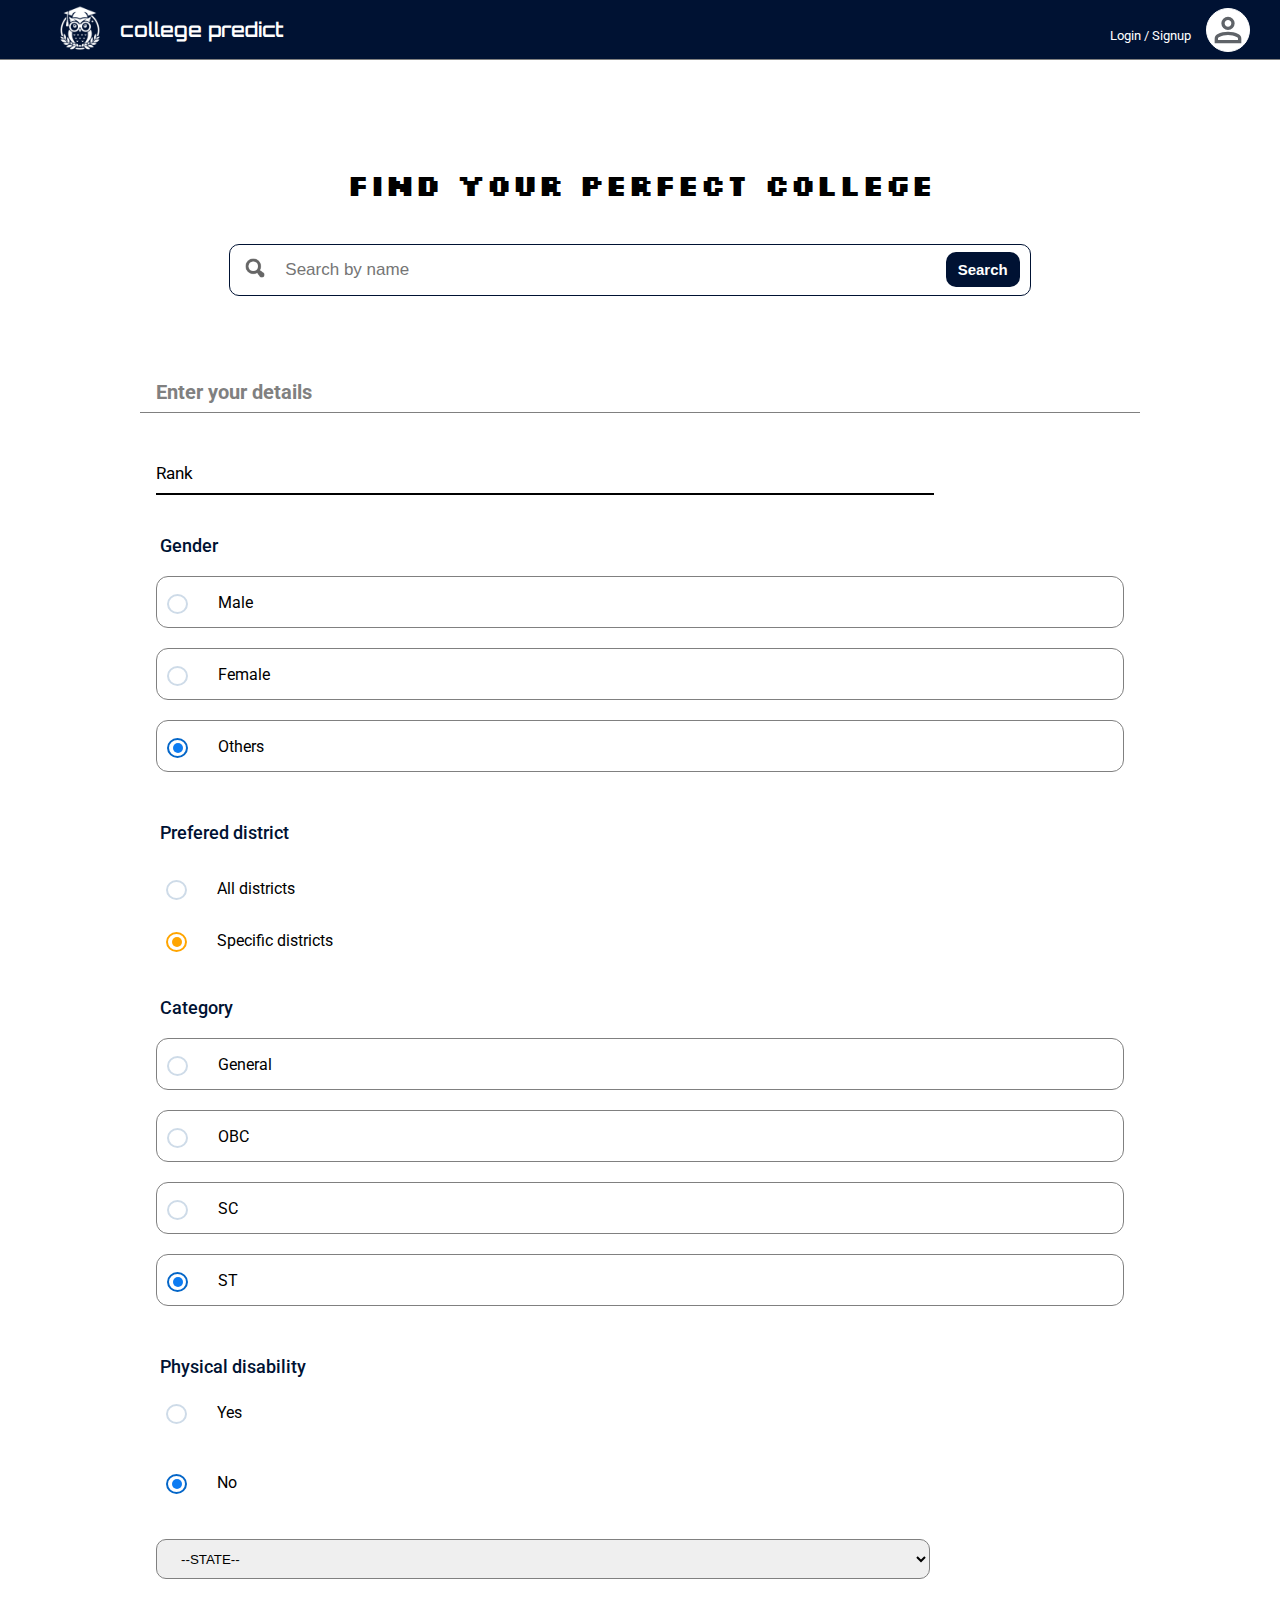
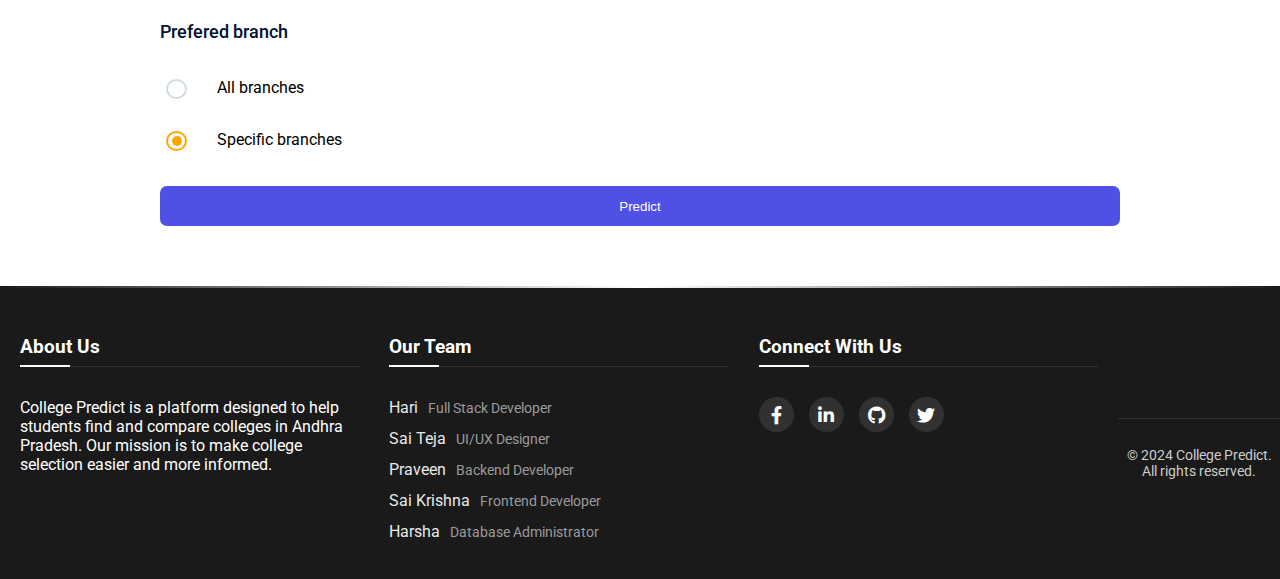
==== index.html @ ea9ded73 "Add files via upload" ====
<!DOCTYPE html>
<html>
  <head>
    <title>Dost</title>

    <link rel="stylesheet" href="styles/general.css">
    <link rel="stylesheet" href="styles/header.css">
    <link rel="stylesheet" href="styles/options.css">
    <link rel="stylesheet" href="styles/responsiveness.css">
    <link rel="stylesheet" href="styles/top.css">

    <link rel="preconnect" href="https://fonts.googleapis.com">
    <link rel="preconnect" href="https://fonts.gstatic.com" crossorigin>
    <link href="https://fonts.googleapis.com/css2?family=Roboto:ital,wght@0,100..900;1,100..900&display=swap" rel="stylesheet">

    <link rel="preconnect" href="https://fonts.googleapis.com">
    <link rel="preconnect" href="https://fonts.gstatic.com" crossorigin>
    <link href="https://fonts.googleapis.com/css2?family=Bangers&display=swap" rel="stylesheet">

    <link rel="preconnect" href="https://fonts.googleapis.com">
    <link rel="preconnect" href="https://fonts.gstatic.com" crossorigin>
    <link href="https://fonts.googleapis.com/css2?family=Orbitron:wght@400..900&display=swap" rel="stylesheet">

    <link rel="preconnect" href="https://fonts.googleapis.com">
    <link rel="preconnect" href="https://fonts.gstatic.com" crossorigin>
    <link href="https://fonts.googleapis.com/css2?family=Silkscreen:wght@400;700&display=swap" rel="stylesheet">

    <link rel="stylesheet" href="https://cdnjs.cloudflare.com/ajax/libs/font-awesome/6.0.0/css/all.min.css">
    <style>
        body {
            margin: 0;
            padding: 0;
            min-height: 100vh;
            overflow-x: hidden;
            width: 100%;
        }

        .body1 {
            width: 100%;
            box-sizing: border-box;
        }

        .info {
            width: 100%;
            max-width: 1200px;
            margin: 0 auto;
        }

        /* Footer Styles */
        .footer {
            background: #1a1a1a;
            color: white;
            padding: 30px 0 10px;
            margin-top: 30px;
            width: 100%;
            position: relative;
            overflow: hidden;
            min-height: fit-content;
            height: auto;
        }

        .footer::before {
            content: '';
            position: absolute;
            top: 0;
            left: 0;
            width: 100%;
            height: 2px;
            background: linear-gradient(to right, transparent, #ffffff, transparent);
        }

        .footer-content {
            max-width: 1400px;
            margin: 0 auto;
            padding: 0 20px;
            display: flex;
            flex-wrap: wrap;
            justify-content: space-between;
            gap: 30px;
            height: auto;
        }

        .footer-section {
            flex: 1;
            min-width: 250px;
            transform: translateY(0);
            transition: transform 0.3s ease;
            height: auto;
            display: flex;
            flex-direction: column;
        }

        .footer-section:hover {
            transform: translateY(-5px);
        }

        .footer-title {
            font-size: 1.2em;
            margin-bottom: 15px;
            color: #ffffff;
            border-bottom: 1px solid rgba(255, 255, 255, 0.1);
            padding-bottom: 8px;
            position: relative;
        }

        .footer-title::after {
            content: '';
            position: absolute;
            bottom: -1px;
            left: 0;
            width: 50px;
            height: 2px;
            background: #ffffff;
            transition: width 0.3s ease;
        }

        .footer-section:hover .footer-title::after {
            width: 100%;
        }

        .team-members {
            list-style: none;
            padding: 0;
        }

        .team-member {
            margin-bottom: 12px;
            display: flex;
            align-items: center;
            gap: 10px;
            opacity: 0.9;
            transition: opacity 0.3s ease;
        }

        .team-member:hover {
            opacity: 1;
        }

        .member-role {
            font-size: 0.85em;
            color: #cccccc;
            opacity: 0.8;
            transition: opacity 0.3s ease;
        }

        .social-icons {
            display: flex;
            gap: 15px;
            margin-top: 15px;
        }

        .social-icon {
            color: white;
            font-size: 18px;
            transition: all 0.3s ease;
            width: 35px;
            height: 35px;
            background: rgba(255, 255, 255, 0.1);
            border-radius: 50%;
            display: flex;
            align-items: center;
            justify-content: center;
            text-decoration: none;
            position: relative;
            overflow: hidden;
        }

        .social-icon::before {
            content: '';
            position: absolute;
            top: 100%;
            left: 0;
            width: 100%;
            height: 100%;
            background: #ffffff;
            transition: transform 0.3s ease;
        }

        .social-icon:hover {
            transform: translateY(-3px);
            color: #1a1a1a;
        }

        .social-icon:hover::before {
            transform: translateY(-100%);
        }

        .social-icon i {
            position: relative;
            z-index: 1;
        }

        .footer-bottom {
            text-align: center;
            margin-top: 25px;
            padding-top: 15px;
            border-top: 1px solid rgba(255, 255, 255, 0.1);
            font-size: 0.85em;
            color: #cccccc;
        }

        @media (max-width: 768px) {
            .footer {
                padding: 25px 0 20px;
                margin-top: 20px;
                height: auto;
                min-height: fit-content;
            }

            .footer-content {
                flex-direction: column;
                gap: 25px;
                padding: 0 20px;
                height: auto;
            }

            .footer-section {
                min-width: 100%;
                margin-bottom: 20px;
                padding: 0;
                height: auto;
            }

            .footer-title {
                font-size: 1.1em;
                margin-bottom: 15px;
                padding-bottom: 8px;
            }

            .footer-section p {
                font-size: 0.9em;
                line-height: 1.5;
                margin-bottom: 12px;
                max-width: 100%;
            }

            .team-members {
                margin-top: 10px;
                display: flex;
                flex-direction: column;
                gap: 15px;
            }

            .team-member {
                margin-bottom: 0;
                padding: 5px 0;
            }

            .member-role {
                font-size: 0.85em;
            }

            .social-icons {
                flex-wrap: wrap;
                gap: 15px;
                margin-top: 15px;
                justify-content: flex-start;
                padding: 5px 0;
            }

            .social-icon {
                width: 35px;
                height: 35px;
                font-size: 16px;
            }

            .footer-bottom {
                margin-top: 25px;
                padding-top: 15px;
                font-size: 0.85em;
            }
        }

        /* Tablet View Specific Styles */
        @media (min-width: 769px) and (max-width: 1024px) {
            .footer {
                padding: 30px 0 25px;
                height: auto;
                min-height: fit-content;
            }

            .footer-content {
                display: grid;
                grid-template-columns: repeat(2, 1fr);
                gap: 30px;
                padding: 0 25px;
                height: auto;
            }

            .footer-section {
                min-width: 0;
                margin-bottom: 20px;
                height: auto;
            }

            .footer-section:last-child {
                grid-column: 1 / -1;
                text-align: center;
                margin-bottom: 0;
            }

            .team-members {
                display: flex;
                flex-direction: column;
                gap: 5px;
            }

            .social-icons {
                justify-content: center;
                flex-wrap: wrap;
                gap: 20px;
            }

            .footer-bottom {
                margin-top: 30px;
            }
        }
    </style>

  </head>
  <body>

    <div class="header">
      <div class="left">
        <div class="logo-div">
          <img class="logo" src="logos/owl-logo.png">
        </div>
        <div class="title">college predict</div>
      </div>

      <div class="right">
        <a href="start-login.html" class="login-link">Login / Signup</a>
        <img id="profile-img" src="logos/person_24dp_5F6368_FILL0_wght400_GRAD0_opsz24.svg">
      </div>
    </div>

    
    
    <div class="body1">
      
      <div class="info">
        
        <div class="top-container">
          <h1>Find your perfect college</h1>
          <div class="search-block">
            <div class="search-block-img">
              <img src="logos/magnifying-glass.png">
            </div>
            <input class="search-input" id="college-search" placeholder="Search by name">
            <div class="search-button">
              <button id="search-btn">Search</button>
            </div>
          </div>
        </div>

        <!--
        <div class="rank-block">
          <input placeholder="Rank" class="rank" > this is original
        </div>
        -->
        <form id="collegepredictorform">
          
          <p class="form">Enter your details</p>

          <div class="form__group field">
            <input type="number" name="rank"  class="form__field" placeholder="Rank" required="">
            <label for="Rank" class="form__label">Rank</label>
          </div>

          <p class="options-info">Gender</p>

          <div class="gender">
            <label class="gender-block">
              <input
                type="radio"
                class="radio-input"
                name="gender"
                value="male"
                checked
              />
              <p class="gender-text">Male</p>
            </label>

            <label class="gender-block">
              <input
                type="radio"
                class="radio-input"
                name="gender"
                value="female"
                checked
              />
              <p class="gender-text">Female</p>
            </label>

            <label class="gender-block">
              <input
                type="radio"
                class="radio-input"
                name="gender"
                value="others"
                checked
              />
              <p class="gender-text">Others</p>
            </label>
          </div>

          <p class="options-info">Prefered district</p>
          <div class="district-category">
            <label class="other-block">
              <input
                type="radio"
                class="radio-input"
                name="district"
                value="all"
                checked
                onclick="displayhtml();"
              />
              <p class="gender-text">All districts</p>
            </label>
            <label class="other-block">
              <input
                type="radio"
                class="radio-input"
                name="district"
                value="specific"
                checked
                onclick = "displayhtml();"
              />
              <p class="gender-text">Specific districts</p>
            </label>
            <div class="displayed-district"></div>
            
          </div>

          <p class="options-info">Category</p>

          <div class="category">
            <label class="gender-block">
              <input
                type="radio"
                class="radio-input"
                name="category"
                value="general"
                checked
              />
              <p class="gender-text">General</p>
            </label>

            <label class="gender-block">
              <input
                type="radio"
                class="radio-input"
                name="category"
                value="obc"
                checked
              />
              <p class="gender-text">OBC</p>
            </label>

            <label class="gender-block">
              <input
                type="radio"
                class="radio-input"
                name="category"
                value="sc"
                checked
              />
              <p class="gender-text">SC</p>
            </label>
            <label class="gender-block">
              <input
                type="radio"
                class="radio-input"
                name="category"
                value="st"
                checked
              />
              <p class="gender-text">ST</p>
            </label>
          </div>

          <p class="options-info">Physical disability</p>
          <div class="other-category">
            <label class="other-block">
              <input
                type="radio"
                class="radio-input"
                name="other-category"
                value="yes"
                checked
              />
              <p class="gender-text">Yes</p>
            </label>
            <label class="other-block">
              <input
                type="radio"
                class="radio-input"
                name="other-category"
                value="no"
                checked
              />
              <p class="gender-text">No</p>
            </label>
            
          </div>

          <div class="select-state">
            <select name="state" required>
              <option value="" disabled selected>--STATE--</option>
              <option value="andhra">Andhra pradesh</option>
              <option value="telengana">Telengana</option>
              <option value="kerala">Kerala</option>
              <option value="tamil">Tamil Nadu</option>
              <option value="karnataka">Karnataka</option>
            </select>
          </div>
          <!--
          <div class="select-college">
            <select name="college" required>
              <option value="" disabled selected>--PRFERED COLLEGE--</option>
              <option value="viit">VIIT</option>
              <option value="anits">ANITS</option>
              <option vlaue="raghu">RAGHU</option>
              <option value="mvgr">MVGR</option>
              <option value="jntu">JNTU</option>
            </select>
          </div>
          -->

          <p class="options-info">Prefered branch</p>
          <div class="branch-category">
            <label class="other-block">
              <input
                type="radio"
                class="radio-input"
                name="branch"
                value="all"
                checked
                onclick="displayhtml();"
              />
              <p class="gender-text gender-text-js">All branches</p>
            </label>
            <label class="other-block">
              <input
                type="radio"
                class="radio-input"
                name="branch"
                value="specific"
                checked
                onclick="displayhtml();"
              />
              <p class="gender-text gender-text-js">Specific branches</p>
            </label>
            <div class="select-prefered-branch"></div>
            
          </div>

          <div class="predict-button">
            <button type="submit">Predict</button>
          </div>

        </form>
        
        <div id="result"></div>

      </div>
    </div>

    <footer class="footer">
        <div class="footer-content">
            <div class="footer-section">
                <h3 class="footer-title">About Us</h3>
                <p>College Predict is a platform designed to help students find and compare colleges in Andhra Pradesh. Our mission is to make college selection easier and more informed.</p>
            </div>
            
            <div class="footer-section">
                <h3 class="footer-title">Our Team</h3>
                <ul class="team-members">
                    <li class="team-member">
                        <span>Hari</span>
                        <span class="member-role">Full Stack Developer</span>
                    </li>
                    <li class="team-member">
                        <span>Sai Teja</span>
                        <span class="member-role">UI/UX Designer</span>
                    </li>
                    <li class="team-member">
                        <span>Praveen</span>
                        <span class="member-role">Backend Developer</span>
                    </li>
                    <li class="team-member">
                      <span>Sai Krishna</span>
                      <span class="member-role">Frontend Developer</span>
                  </li>
                  <li class="team-member">
                      <span>Harsha</span>
                      <span class="member-role">Database Administrator</span>
                  </li>
                </ul>
            </div>

            <div class="footer-section">
                <h3 class="footer-title">Connect With Us</h3>
                <div class="social-icons">
                    <a href="#" class="social-icon" title="Facebook">
                        <i class="fab fa-facebook-f"></i>
                    </a>
                    <a href="#" class="social-icon" title="LinkedIn">
                        <i class="fab fa-linkedin-in"></i>
                    </a>
                    <a href="#" class="social-icon" title="GitHub">
                        <i class="fab fa-github"></i>
                    </a>
                    <a href="#" class="social-icon" title="Twitter">
                        <i class="fab fa-twitter"></i>
                    </a>
                </div>
            </div>
        </div>

        <div class="footer-bottom">
            <p>&copy; 2024 College Predict. All rights reserved.</p>
        </div>
    </footer>

    <script>

      /* for login/signup profile img */


      document.addEventListener("DOMContentLoaded", function () {
        const savedImage = localStorage.getItem("profileImage");
        const profileImg = document.getElementById("profile-img");

        if (savedImage) {
          profileImg.src = savedImage;
        } else {
          profileImg.src = "logos/person_24dp_5F6368_FILL0_wght400_GRAD0_opsz24.svg"; // Default SVG
        }
      });

      /* adding new html if cilicked specific districts or branches */

      function displayhtml() {
        // For District selection
        const districtContainer = document.querySelector(".displayed-district");
        const specificDistrict = document.querySelector('input[name="district"][value="specific"]').checked;

        if (specificDistrict) {
            districtContainer.innerHTML = `
                <div class="select-district">
                    <select name="district-select" required>
                        <option value="" disabled selected>--PREFERRED DISTRICT--</option>
                        <option value="vizag">Vizag</option>
                        <option value="guntur">Guntur</option>
                        <option value="amaravathi">Amaravathi</option>
                        <option value="srikakulam">Srikakulam</option>
                        <option value="tirupathi">Tirupathi</option>
                    </select>
                </div>`;
        } else {
            districtContainer.innerHTML = ""; // Clear dropdown if "All Districts" is selected
        }

        // For Branch selection
        const branchContainer = document.querySelector(".select-prefered-branch");
        const specificBranch = document.querySelector('input[name="branch"][value="specific"]').checked;

        if (specificBranch) {
            branchContainer.innerHTML = `
                <div class="select-branch">
                    <select name="branch" required>
                        <option value="" disabled selected>--PREFERRED BRANCH--</option>
                        <option value="cse">CSE</option>
                        <option value="csd">CSD</option>
                        <option value="cai">CAI</option>
                        <option value="mec">MEC</option>
                        <option value="civil">CIVIL</option>
                    </select>
                </div>`;
        } else {
            branchContainer.innerHTML = ""; // Clear dropdown if "All Branches" is selected
        }
      };




      /* for input */

      document.querySelectorAll('.radio-input').forEach(input => {
        input.addEventListener('change', (event) => {
          console.log(`Selected gender: ${event.target.value}`);
        });
      });

      function addhtml(){
        const value=document.querySelector('.gender-text-js');
        const innervalue=value.value;
        if (innervalue === "Specific branches"){
          console.log('found');
        }
      }


      /* form details */

      document.getElementById("collegepredictorform").addEventListener("submit", function (event) {
          event.preventDefault(); // Prevent page reload

          // Collect form data
          const formData = new FormData(event.target);
          const rank = formData.get("rank");
          const gender = formData.get("gender");
          const category = formData.get("category");
          const disability = formData.get("other-category");
          const state = formData.get("state");
          const college = formData.get("college");

          // Get selected district (handles dynamically generated select)
          let district = document.querySelector('input[name="district"]:checked').value;
          let districtSelect = document.querySelector('select[name="district-select"]');
          if (districtSelect) {
              district = districtSelect.value; // Update if specific district selected
          }

          // Get selected branch (handles dynamically generated select)
          let branch = document.querySelector('input[name="branch"]:checked').value;
          let branchSelect = document.querySelector('select[name="branch"]');
          if (branchSelect) {
              branch = branchSelect.value; // Update if specific branch selected
          }

          // Generate result table
          const tableHTML = `
              <table border="1" cellspacing="0" cellpadding="5">
                  <tr><th>Field</th><th>Value</th></tr>
                  <tr><td>Rank</td><td>${rank}</td></tr>
                  <tr><td>Gender</td><td>${gender}</td></tr>
                  <tr><td>District Preference</td><td>${district}</td></tr>
                  <tr><td>Category</td><td>${category}</td></tr>
                  <tr><td>Physical Disability</td><td>${disability}</td></tr>
                  <tr><td>State</td><td>${state}</td></tr>
                  <tr><td>Preferred College</td><td>${college}</td></tr>
                  <tr><td>Branch Preference</td><td>${branch}</td></tr>
              </table>
          `;

          document.getElementById("result").innerHTML = tableHTML;
        });




      /* search college*/
      document.getElementById('search-btn').addEventListener('click', function() {
        const searchTerm = document.getElementById('college-search').value.trim().toLowerCase();
        
        // Define available colleges with their variations
        const availableColleges = {
          'vignan': ['vignan', 'viit', 'vignan institute', 'vignan institute of information technology'],
          'anits': ['anits', 'anil neerukonda', 'anil neerukonda institute', 'anil neerukonda institute of technology and sciences'],
          'gvp': ['gvp', 'gayatri', 'gayatri vidya parishad', 'gvp college of engineering'],
          'raghu': ['raghu', 'rec', 'raghu engineering', 'raghu engineering college'],
          'mvgr': ['mvgr', 'mvgr college', 'mvgr engineering', 'mvgr college of engineering'],
          'gitam': ['gitam', 'gitam university', 'gandhi institute of technology']
        };

        if (!searchTerm) {
          alert("Please enter a college name.");
          return;
        }

        // Find matching college
        let matchedCollege = null;
        for (const [key, variations] of Object.entries(availableColleges)) {
          if (variations.some(v => searchTerm.includes(v))) {
            matchedCollege = key;
            break;
          }
        }

        if (matchedCollege) {
          window.location.href = `college-details.html?college=${encodeURIComponent(matchedCollege)}`;
        } else {
          alert("College not found in our database. Please try another college name.");
        }
      });


    </script>

  </body>
</html>
---- styles/general.css ----
body{
  margin: 0;
  height: 0;
  font-family: 'Roboto',arial;
  background-image: url('logos/logo_light.png') ;
}

p{
  font-family: 'Roboto';
}

.body1{
  display: flex;
  justify-content: center;
  padding-left: 100px;
  padding-right: 100px;
  padding-top: 20px;
  transition: padding 0.35s ease-out;
  
}
.info{
  display: flex;
  flex-direction: column;
  width: 100%;
  max-width: 960px;
  /*
  background-color: rgb(151, 157, 172);
  */
  padding-left: 50px;
  padding-right: 50px;
  border-radius: 9px;
}
h2{
  text-align: center;
}
---- styles/header.css ----
.header{
  height: 60px;
  top: 0;
  left: 0;
  right: 0;
  background-color: rgb(0, 18, 51);
  border-bottom: 1px solid grey;
  display: flex;
  flex-direction: row;
  align-items: center;
  justify-content: space-between;
  padding: 10px 10px;
  z-index: 2;
  position: sticky;
  width: 100%;
  box-sizing: border-box;
}
.left{
  margin-left: 20px;
  display: flex;
  align-items: center;
}
.logo{
  height: 100px;
  filter: brightness(0) invert(1);
  padding-top: 14px;
}

.right {
  margin-right: 20px;
  display: flex;
  align-items: center;
  justify-content: center;
}

.right img {
  width: 40px; /* Ensure uniform size */
  height: 40px; /* Ensure uniform size */
  display: flex;
  align-items: center;
  justify-content: center;
  padding: 1px;
  background-color: white;
  border-radius: 50%;
  border: 1px solid white; /* 1px white border */
  object-fit: cover; /* Ensures the image fills the circle without stretching */
}
.right img:hover{
  cursor: pointer;
}

.title{
  color: white;
  font-family: 'Orbitron',arial;
  font-size: 20px;
  font-weight: 600;
  margin-left: -10px;
}

/*
.login-link {
  margin-right: 10px;
  color: white;
  text-decoration: none;
  font-size: 13px;
  cursor: pointer;
}
.login-link:hover {
  text-decoration: underline;
}
*/
.login-link {
  margin-top: 15px;
  margin-right: 15px;
  color: white;
  text-decoration: none;
  font-size: 13px;
  cursor: pointer;
  position: relative;
  padding-bottom: 3px; /* Space for underline */
}

.login-link::after {
  content: "";
  position: absolute;
  left: 0;
  bottom: 0;
  width: 100%;
  height: 2px; /* Slightly thinner underline */
  background-image: linear-gradient(to right, #ffc107, #ff9800); /* Lighter orange gradient */
  transform: scaleX(0); /* Initially hidden */
  transform-origin: left;
  transition: transform 0.15s ease-in-out; /* Faster transition */
}

.login-link:hover::after {
  transform: scaleX(1); /* Expands underline on hover */
}




.footer{
  margin-top: 50px;
  height: 200px;
  left: 0;
  right: 0;
  bottom: 0;
  background-color: rgb(38, 36, 36);
  color: white;
  display: flex;
  justify-content: center;
  align-items: center;
}

@media (max-width: 768px) {
  .header {
    padding: 10px 15px;
  }
  
  .left {
    margin-left: 0;
  }
  
  .right {
    margin-right: 0;
  }

  .title {
    font-size: 18px;
  }

  .login-link {
    margin-right: 10px;
    font-size: 12px;
  }

  .logo {
    height: 80px;
  }
}
---- styles/options.css ----
/*
.rank-block{
  padding-left: 16px;
  padding-right: 16px;
}


.rank{
  width: 90%;
  height: 40px;
  padding-left: 20px;
  border: 1px solid grey;
  border-radius: 12px;
  outline: none;
}
*/


.form{
  font-size: 20px;
  font-weight: bold;
  margin: 0;
  padding-left: 16px;
  padding-right: 16px;
  color: grey;
  padding-bottom: 8px;
  border-bottom: 1px solid grey;
}



/* From Uiverse.io by mrhyddenn */ 
.form__group {
  position: relative;
  padding: 20px 0 0;

  padding: 10px 16px;
  padding-top: 16px;
  margin-top: 30px;
}

.form__field {
  font-family: inherit;
  width: 80%;
  border: none;
  border-bottom: 2px solid black;
  outline: 0;
  font-size: 17px;
  color: black;
  padding: 7px 2px;
  background: transparent;
  transition: border-color 0.2s;
}

.form__field::placeholder {
  color: transparent;
}

.form__field:placeholder-shown ~ .form__label {
  font-size: 17px;
  cursor: text;
  top: 20px;
}

.form__label {
  position: absolute;
  top: 0;
  display: block;
  transition: 0.2s;
  font-size: 17px;
  color: black;
  pointer-events: none;
}

.form__field:focus {
  padding-bottom: 6px;
  font-weight: 700;
  border-width: 3px;
  border-image: linear-gradient(to right, rgb(0, 18, 51), #38caef);
  border-image-slice: 1;
}

.form__field:focus ~ .form__label {
  position: absolute;
  margin-bottom: 10px;
  top: 0;
  display: block;
  transition: 0.2s;
  font-size: 17px;
  color: grey;
  font-weight: 400;
}

/* reset input */

.form__field:required, .form__field:invalid {
  box-shadow: none;
}

/* till here is rank style */




.options-info{
  padding-left: 20px;
  font-size: 18px;
  font-weight: 500;
  margin: 0;
  padding-top: 30px;
  color: rgb(0, 18, 51);
}


.gender,.category,.other-category,.district-category,.branch-category{
  padding-left: 16px;
  padding-right: 16px;
  padding-top: 20px;
}
.gender-block,.other-block{
  display: flex;
  flex-direction: row;
  height: 50px;
  margin-bottom: 20px;
  align-items: center;
  border: 1px solid grey;
  border-radius: 12px;
}

/*these 3 styles are just for district and branches*/
.district-category .other-block{
  margin-bottom: 2px;
}
.district-category .radio-input:checked{
  border-color: orange;
}
.district-category .radio-input:checked::after{
  background-color: orange;
}

.branch-category .other-block{
  margin-bottom: 2px;
}
.branch-category .radio-input:checked{
  border-color: orange;
}
.branch-category .radio-input:checked::after{
  background-color: orange;
}


.gender-text{
  
  width: 100%;
}

.other-block{
  border: none;
}
.other-category{
  padding-top: 10px;
}

.radio-label {
  display: flex;
  align-items: center;
  gap: 1rem;
  border-radius: 1rem;
  border: 1px solid #cedbe8;
  padding: 15px;
  cursor: pointer;
}

.radio-input {
  height: 1.25rem; /* 5 * 0.25rem */
  width: 1.4rem; /* 5 * 0.25rem */
  border: 2px solid #cedbe8;
  background: transparent;
  appearance: none;
  outline: none;
  position: relative; /* Added for positioning the dot */
  border-radius: 50%;
  margin-right: 30px;
  margin-left: 10px;
  cursor: pointer;
}

.radio-input:checked {
  border-color: rgb(4, 102, 200);
}

.radio-input:checked::after {
  content: '';
  position: absolute;
  top: 50%;
  left: 50%;
  width: 0.625rem; /* Adjust size of the dot */
  height: 0.625rem; /* Adjust size of the dot */
  background-color: #0d7cf2; /* Color of the dot */
  border-radius: 50%;
  transform: translate(-50%, -50%); /* Center the dot */
}

.radio-input:focus {
  outline: none;
}

/* displayed html */

.select-district,.select-branch{
  display: flex;
  height: 40px;
  padding: 12px 10px;
}
.select-district select,
.select-branch select{
  width: 80%;
  border: 1px solid grey;
  border-radius: 5px;
  padding-left: 10px;
  padding-right: 20px;
  outline: none;
}


/* ^ */

.select-state,.select-college{
  padding: 12px 16px;
  display: flex;
  height: 40px;
}
.select-state select,
.select-college select{
  width: 80%;
  border: 1px solid grey;
  border-radius: 10px;
  padding-left: 20px;
  padding-right: 20px;
  outline: none;
}


.predict-button{
  padding: 30px 20px;
  padding-top: 20px;
}
.predict-button button{
  width: 100%;
  height: 40px;
  border: none;
  background-color: rgb(80, 80, 231);
  border-radius: 7px;
  color: white;
  cursor: pointer;
  transition: 0.3s;
}
.predict-button button:hover{
  opacity: 0.8;
}
---- styles/responsiveness.css ----
/* Laptops and desktops */
@media (min-width: 1200px) and (max-width: 1599px) {
  .hero {
      height: 300px;
  }
  .body1{
    padding-left: 90px;
    padding-right: 90px;
  }
  .sub-title{
    padding-right: 120px;
  }
}

@media (min-width: 1599px){
  .sub-title{
    padding-right: 120px;
  }
}

/* Tablets (Portrait and Landscape) */
@media (min-width: 768px) and (max-width: 1199px) {
  .hero {
      height: 250px;
  }
  .body1{
    padding-left: 50px;
    padding-right: 50px;
  }
}

/* Smartphones (Landscape) */
@media (min-width: 576px) and (max-width: 767px) {
  .hero {
      height: 200px;
  }
  .body1{
    padding-left: 50px;
    padding-right: 50px;
  }
}

/* Smartphones (Portrait) */
@media (max-width: 575px) {
  .hero {
      height: 150px;
  }
  .body1{
    padding-left: 20px;
    padding-right: 20px;
  }
  
}
---- styles/top.css ----
.top-container{
  padding: 0px 16px;
  display: flex;
  flex-direction: column;
  align-items: center;
  justify-content: center;
  height: 300px;
}
.top-container h1{
  display: block;
  margin-block-start: 0px;
  margin-block-end: 0px;
  unicode-bidi: isolate;
  font-family: 'Silkscreen',arial;
  font-size: 30px;
  margin-bottom: 20px;
}
.search-block{
  margin-top: 20px;
  display: flex;
  border: 1px solid rgb(0,18,51);
  border-radius: 10px;
  padding-left: 15px;
  padding-right: 10px;
  align-items: center;
  height: 50px;
  width: 80%;
  margin-right: 20px;
}
.search-block-img img{
  height: 20px;
  opacity: 0.6;
}
.search-input{
  display: flex;
  flex-grow: 1;
  flex-shrink: 1;
  border: none;
  padding-left: 20px;
  font-size: 17px;
  outline: none;
  width: 318px;
}
.search-button button{
  border: none;
  height: 35px;
  background-color: rgb(0,18,51);
  color: white;
  font-size: 15px;
  font-weight: bold;
  padding: 6px 12px;
  border-radius: 10px;
  cursor: pointer;
}
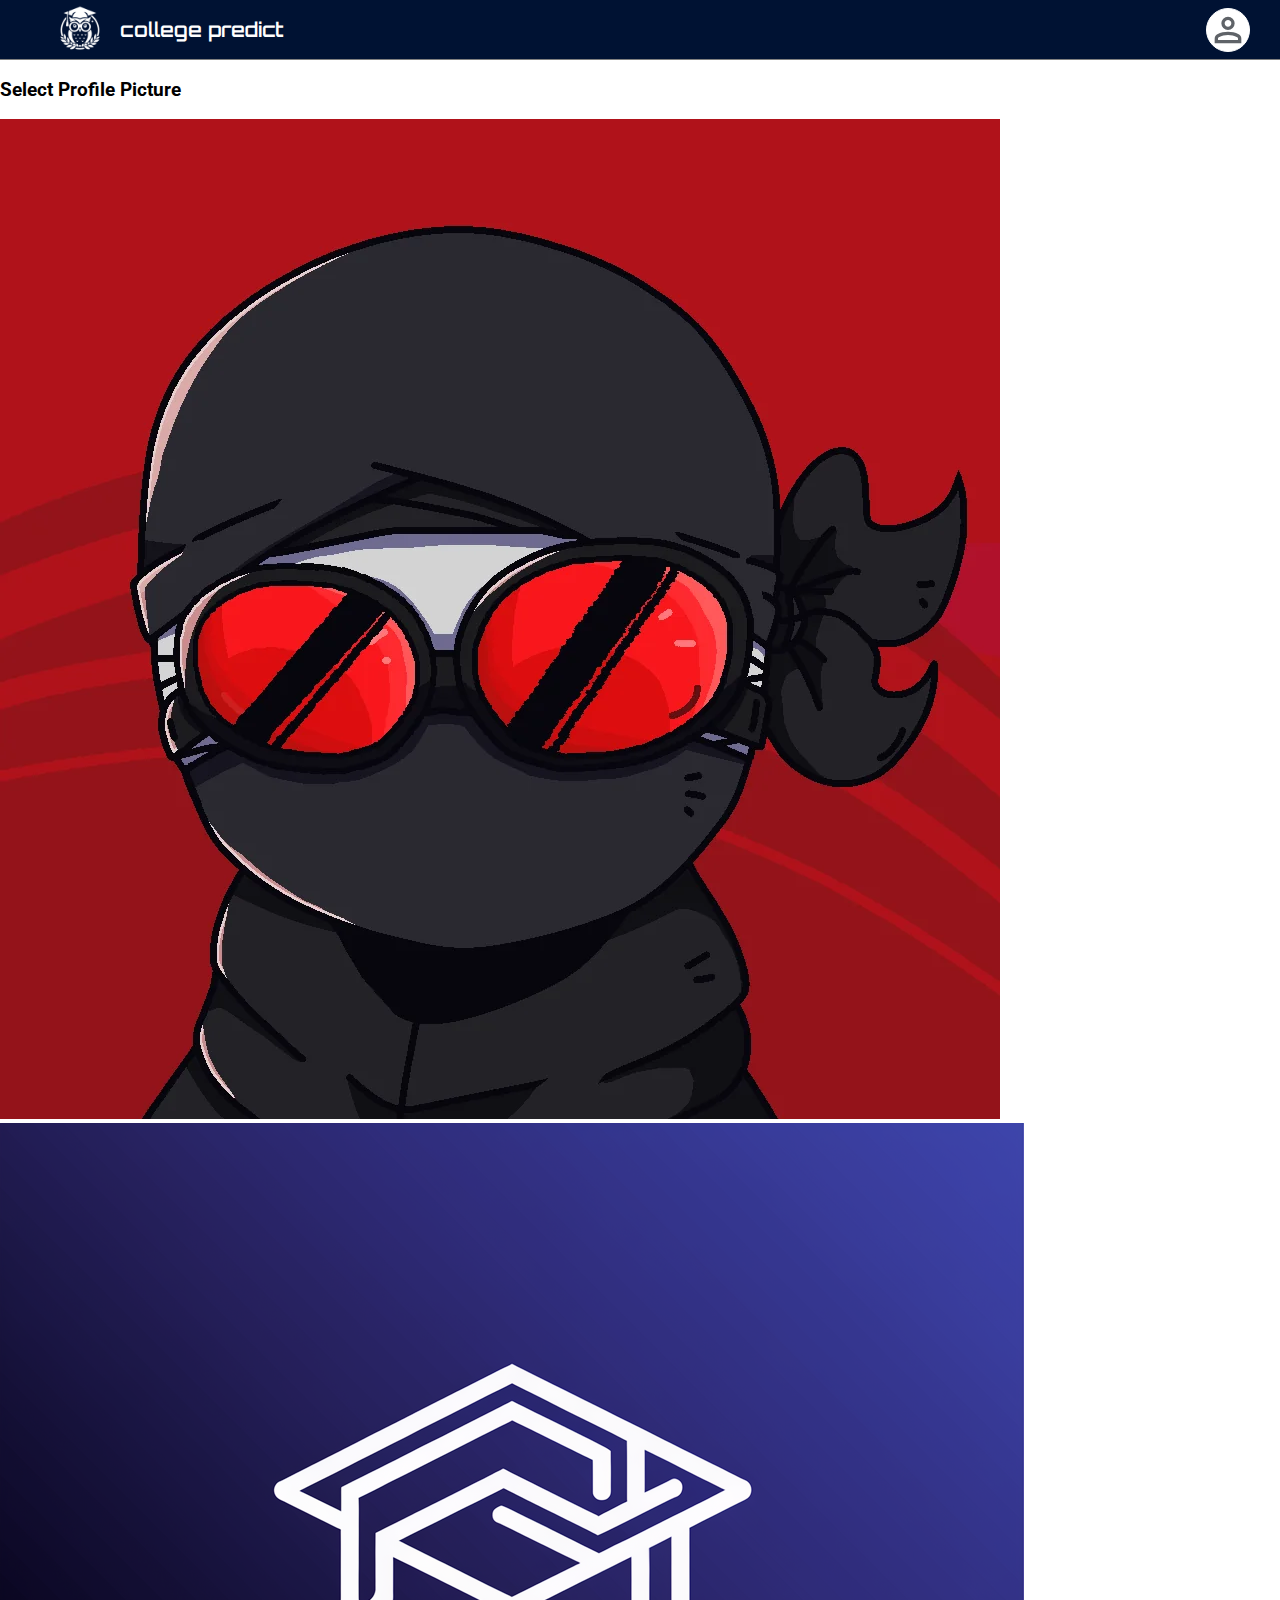
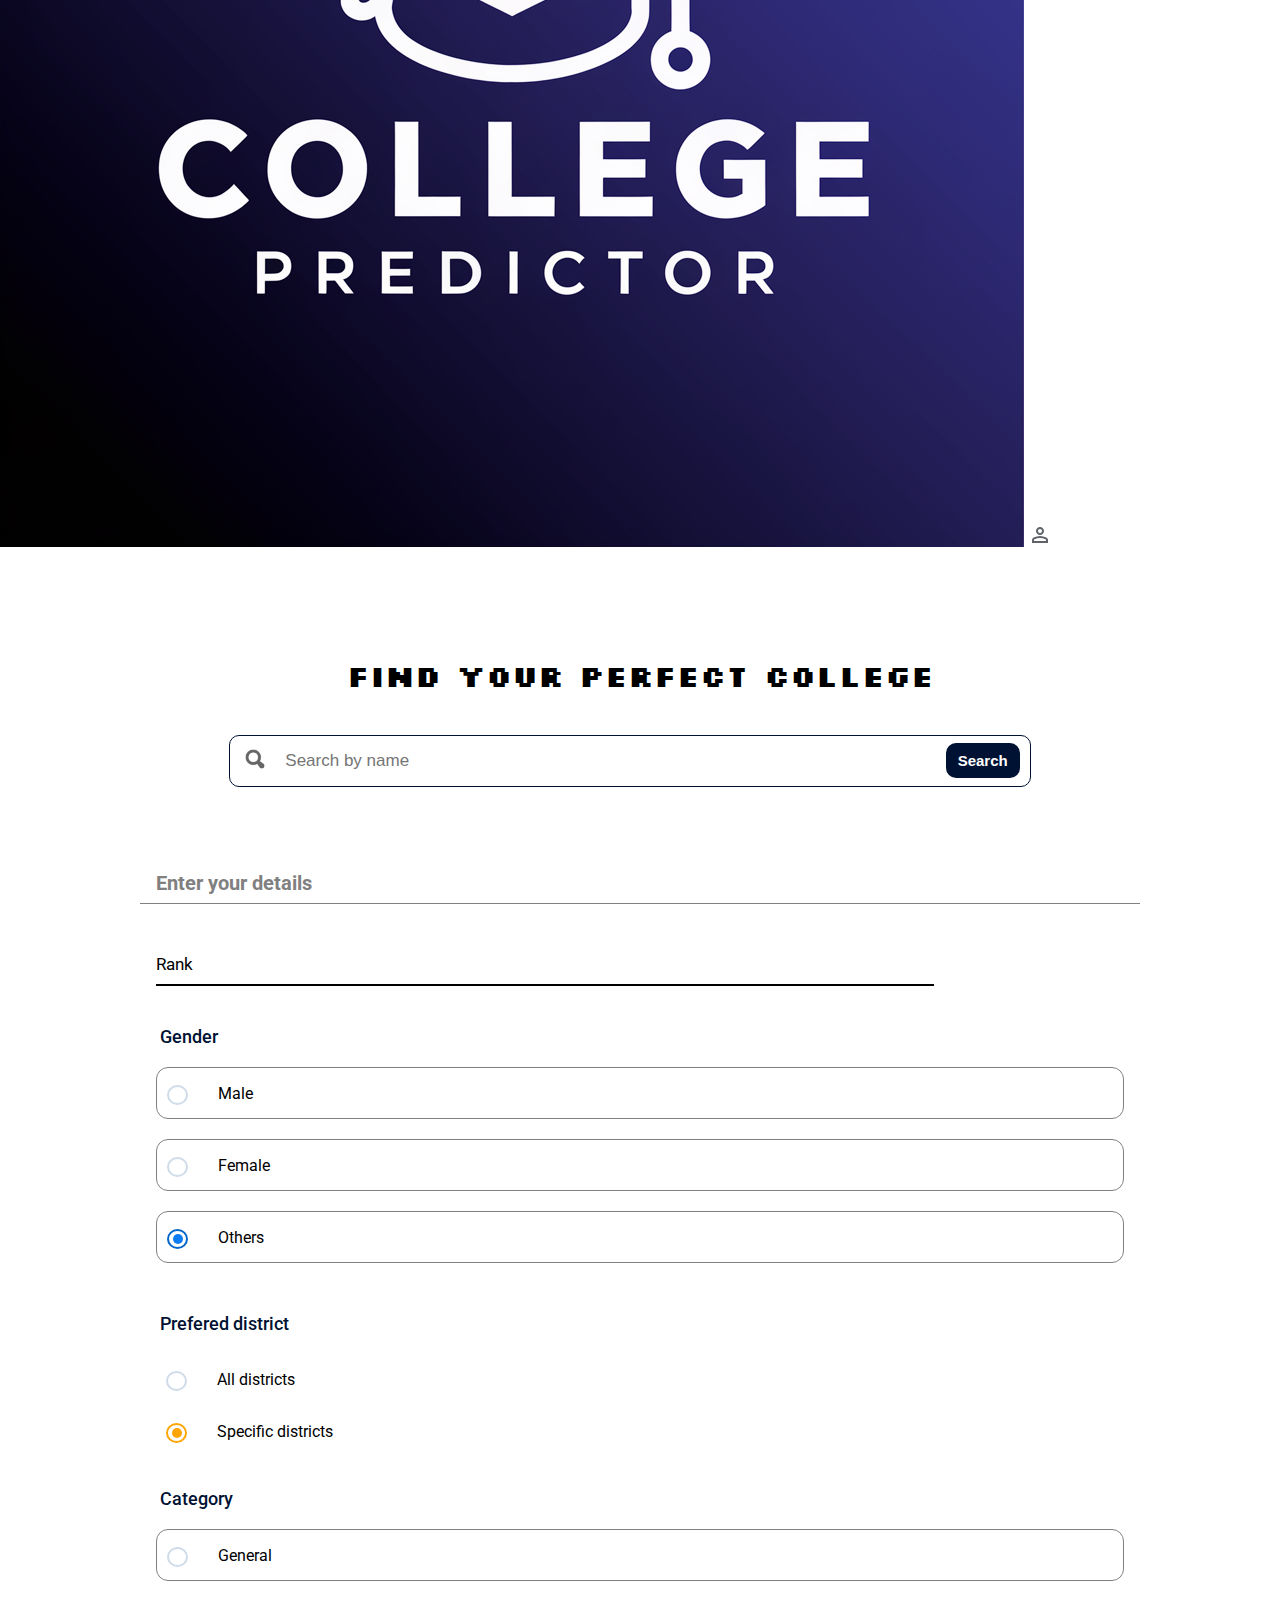
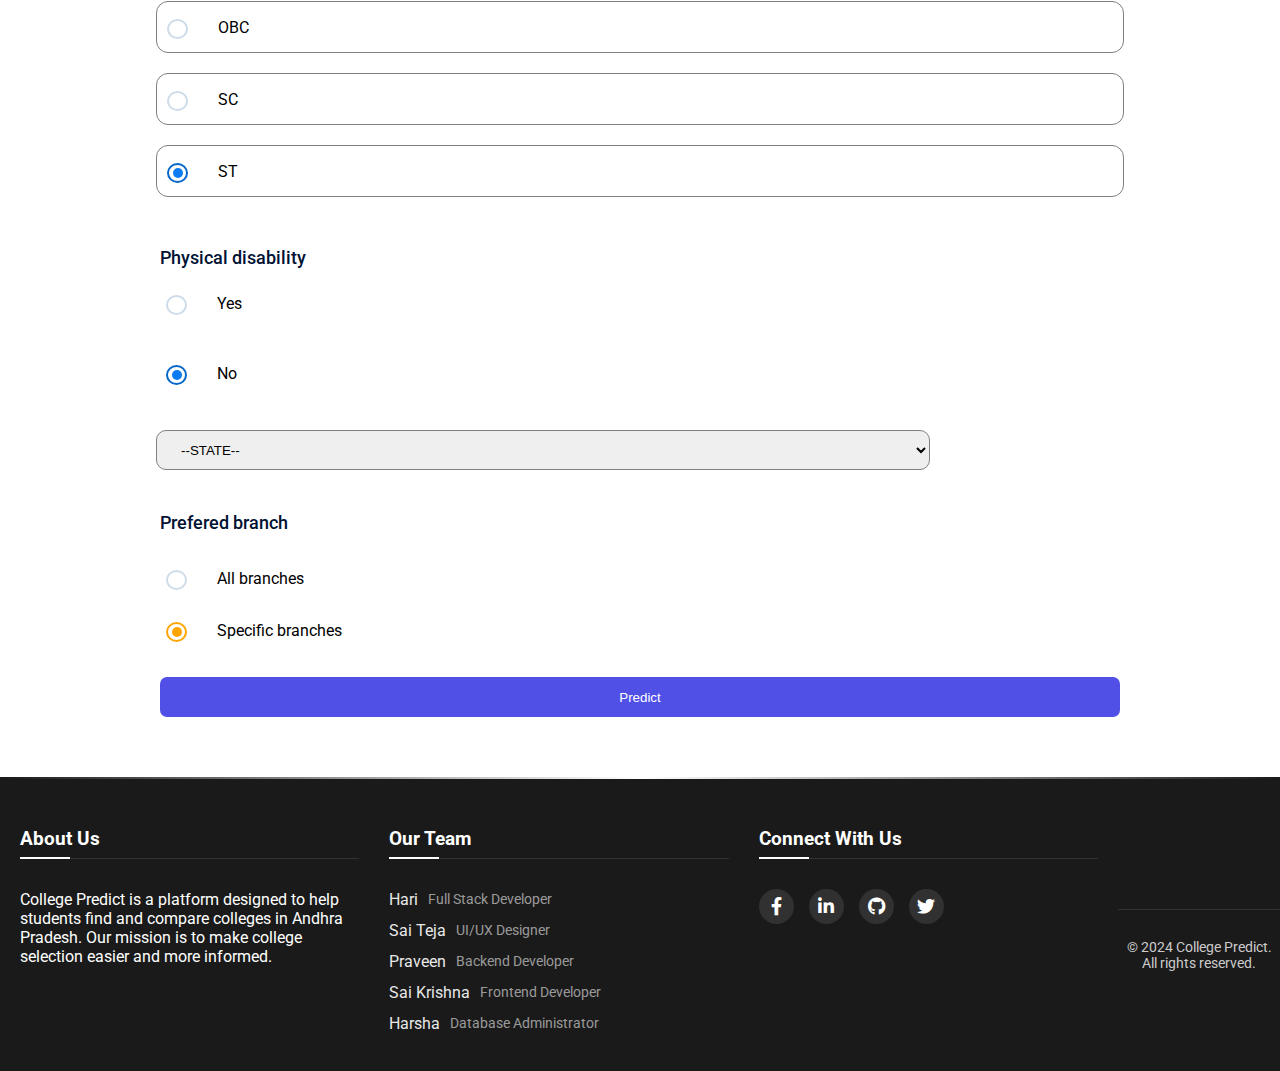
==== commit 8ad04296: "Update index.html" ====
--- a/index.html
+++ b/index.html
@@ -329,13 +329,21 @@
       </div>
 
       <div class="right">
-        <a href="start-login.html" class="login-link">Login / Signup</a>
         <img id="profile-img" src="logos/person_24dp_5F6368_FILL0_wght400_GRAD0_opsz24.svg">
       </div>
     </div>
 
-    
-    
+    <div class="profile-popup" id="profilePopup">
+        <div class="profile-popup-content">
+            <h3>Select Profile Picture</h3>
+            <div class="profile-images">
+                <img src="logos/3fc3wd5xwf171.webp" class="profile-image-option" alt="Profile 1">
+                <img src="logos/5aSvbgj-QPWqg7OUISCVvw.webp" class="profile-image-option" alt="Profile 2">
+                <img src="logos/person_24dp_5F6368_FILL0_wght400_GRAD0_opsz24.svg" class="profile-image-option" alt="Profile 3">
+            </div>
+        </div>
+    </div>
+
     <div class="body1">
       
       <div class="info">
@@ -625,9 +633,9 @@
 
     <script>
 
+      
       /* for login/signup profile img */
-
-
+      /*
       document.addEventListener("DOMContentLoaded", function () {
         const savedImage = localStorage.getItem("profileImage");
         const profileImg = document.getElementById("profile-img");
@@ -638,6 +646,7 @@
           profileImg.src = "logos/person_24dp_5F6368_FILL0_wght400_GRAD0_opsz24.svg"; // Default SVG
         }
       });
+      */
 
       /* adding new html if cilicked specific districts or branches */
 
@@ -788,6 +797,77 @@
       });
 
 
+       // Profile image handling
+       document.addEventListener("DOMContentLoaded", function () {
+            const savedImage = localStorage.getItem("profileImage");
+            const profileImg = document.getElementById("profile-img");
+            const profilePopup = document.getElementById("profilePopup");
+            let popupTimeout;
+
+            if (savedImage) {
+                profileImg.src = savedImage;
+            }
+
+            function startAutoHideTimer() {
+                if (popupTimeout) {
+                    clearTimeout(popupTimeout);
+                }
+                popupTimeout = setTimeout(() => {
+                    if (!document.querySelector(".profile-image-option.selected")) {
+                        profilePopup.style.display = "none";
+                    }
+                }, 3000);
+            }
+
+            // Show popup when clicking profile image
+            profileImg.addEventListener("click", function() {
+                profilePopup.style.display = "flex";
+                startAutoHideTimer(); // Start timer when popup is shown
+            });
+
+            // Handle profile image selection
+            const profileOptions = document.querySelectorAll(".profile-image-option");
+            profileOptions.forEach(option => {
+                option.addEventListener("click", function() {
+                    // Remove selected class from all options
+                    profileOptions.forEach(opt => opt.classList.remove("selected"));
+                    // Add selected class to clicked option
+                    this.classList.add("selected");
+                    // Update profile image
+                    profileImg.src = this.src;
+                    // Save to localStorage
+                    localStorage.setItem("profileImage", this.src);
+                    // Hide popup
+                    profilePopup.style.display = "none";
+                    // Clear any existing timeout
+                    if (popupTimeout) {
+                        clearTimeout(popupTimeout);
+                    }
+                });
+            });
+
+            // Close popup when clicking outside
+            profilePopup.addEventListener("click", function(e) {
+                if (e.target === profilePopup) {
+                    profilePopup.style.display = "none";
+                    if (popupTimeout) {
+                        clearTimeout(popupTimeout);
+                    }
+                }
+            });
+
+            // Handle mouse enter/leave for popup
+            profilePopup.addEventListener("mouseenter", function() {
+                if (popupTimeout) {
+                    clearTimeout(popupTimeout);
+                }
+            });
+
+            profilePopup.addEventListener("mouseleave", function() {
+                startAutoHideTimer();
+            });
+        });
+
     </script>
 
   </body>
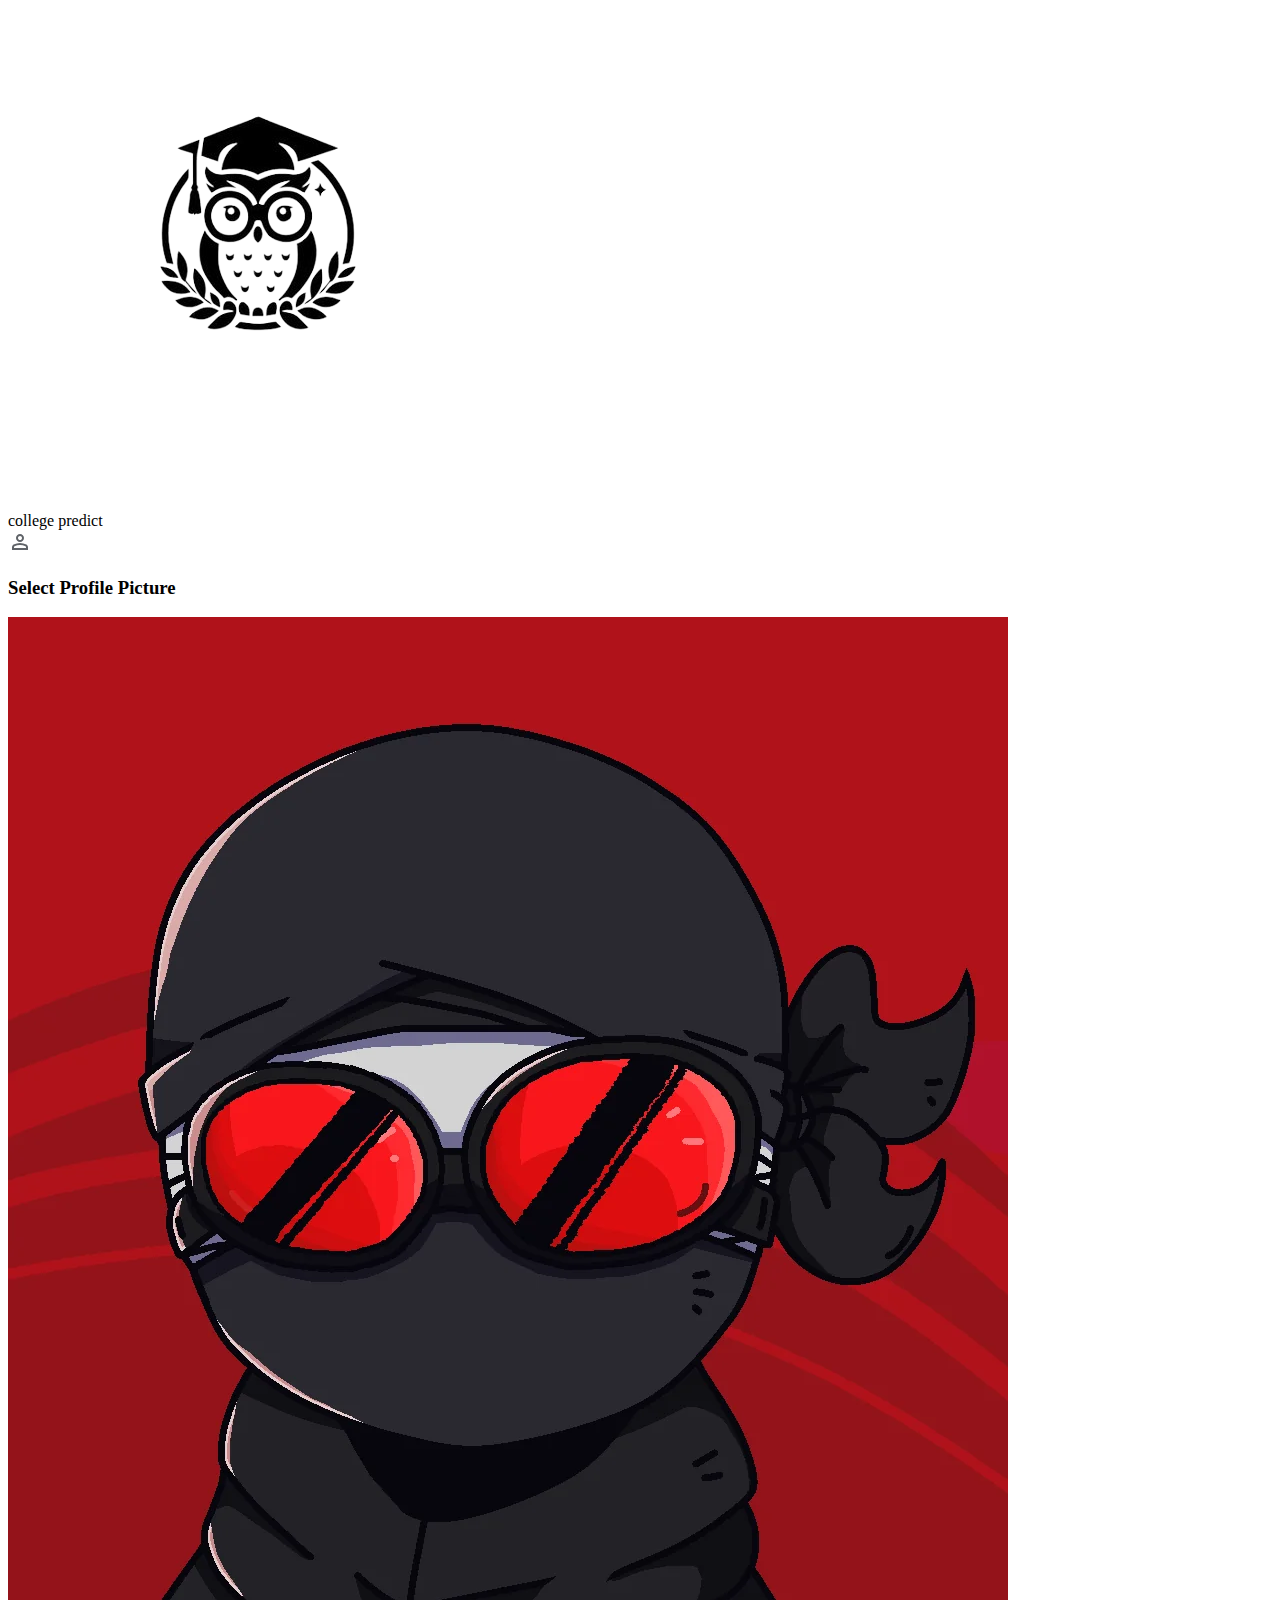
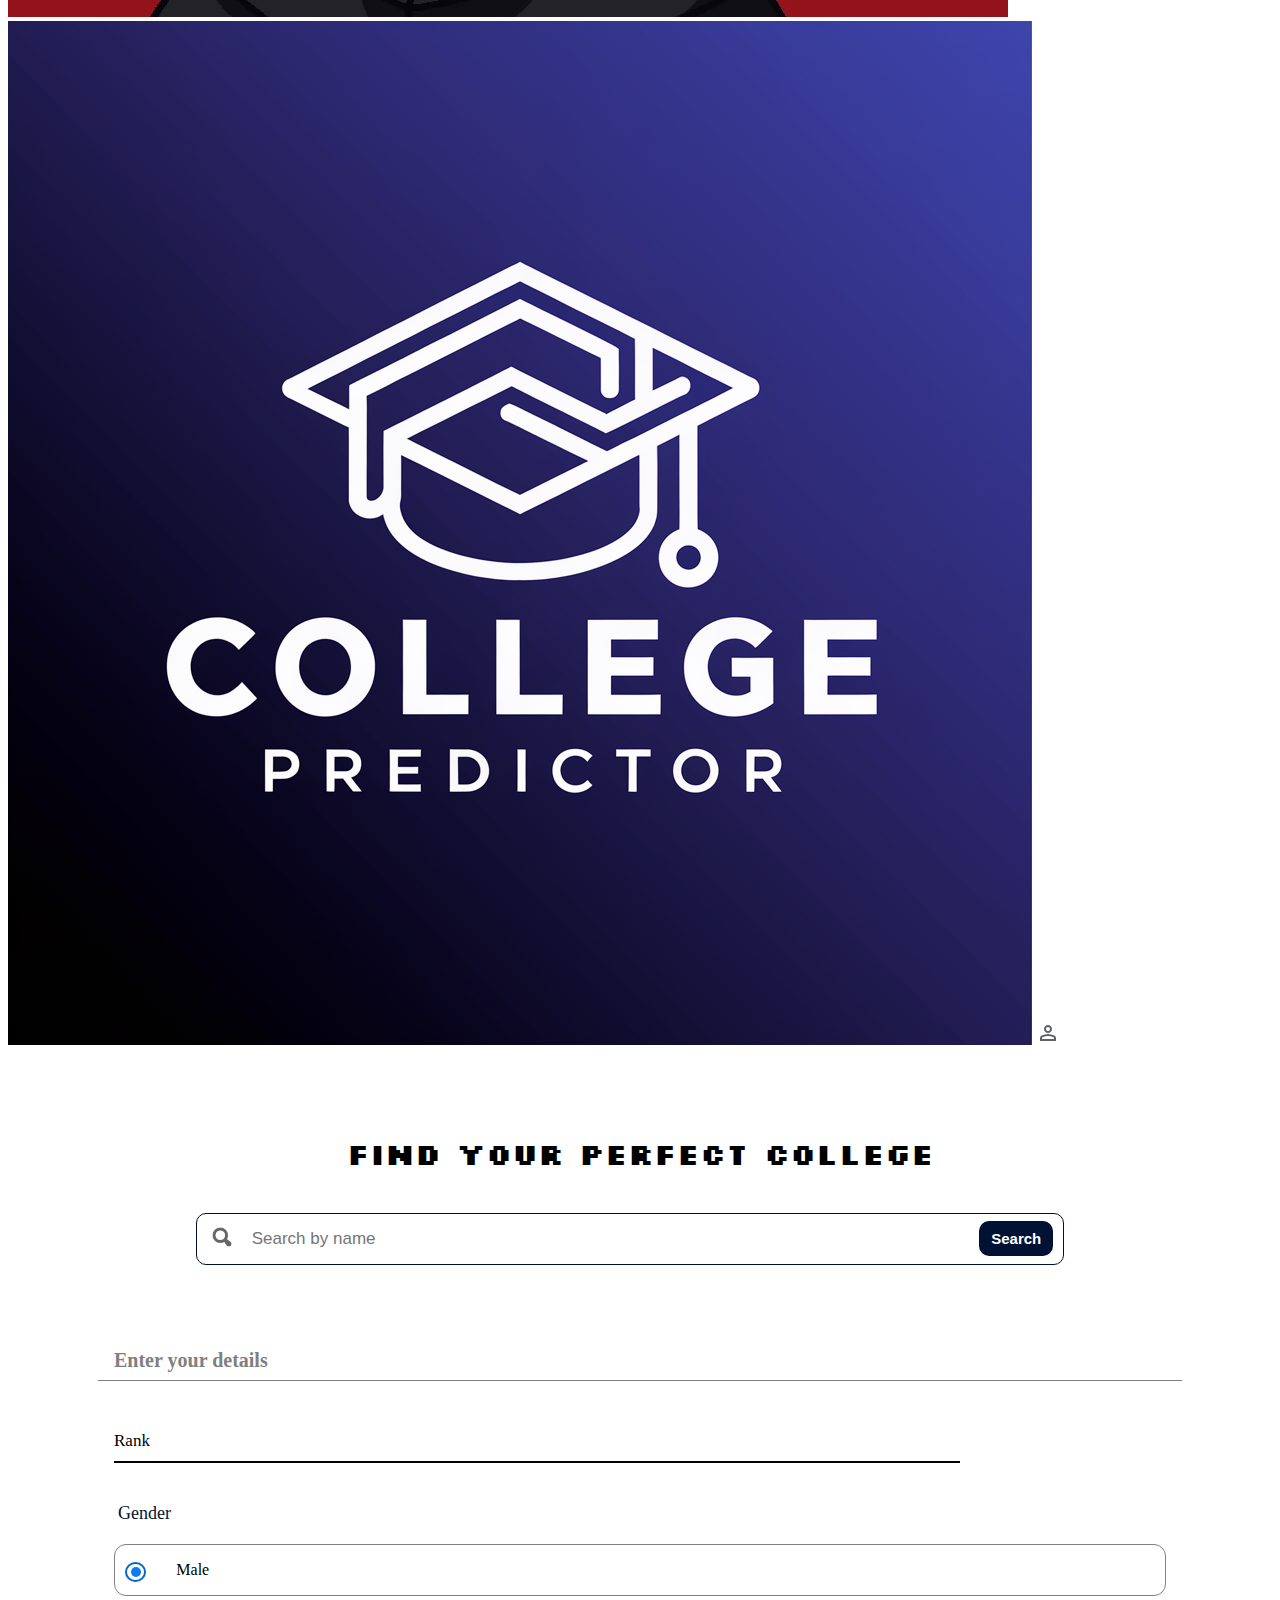
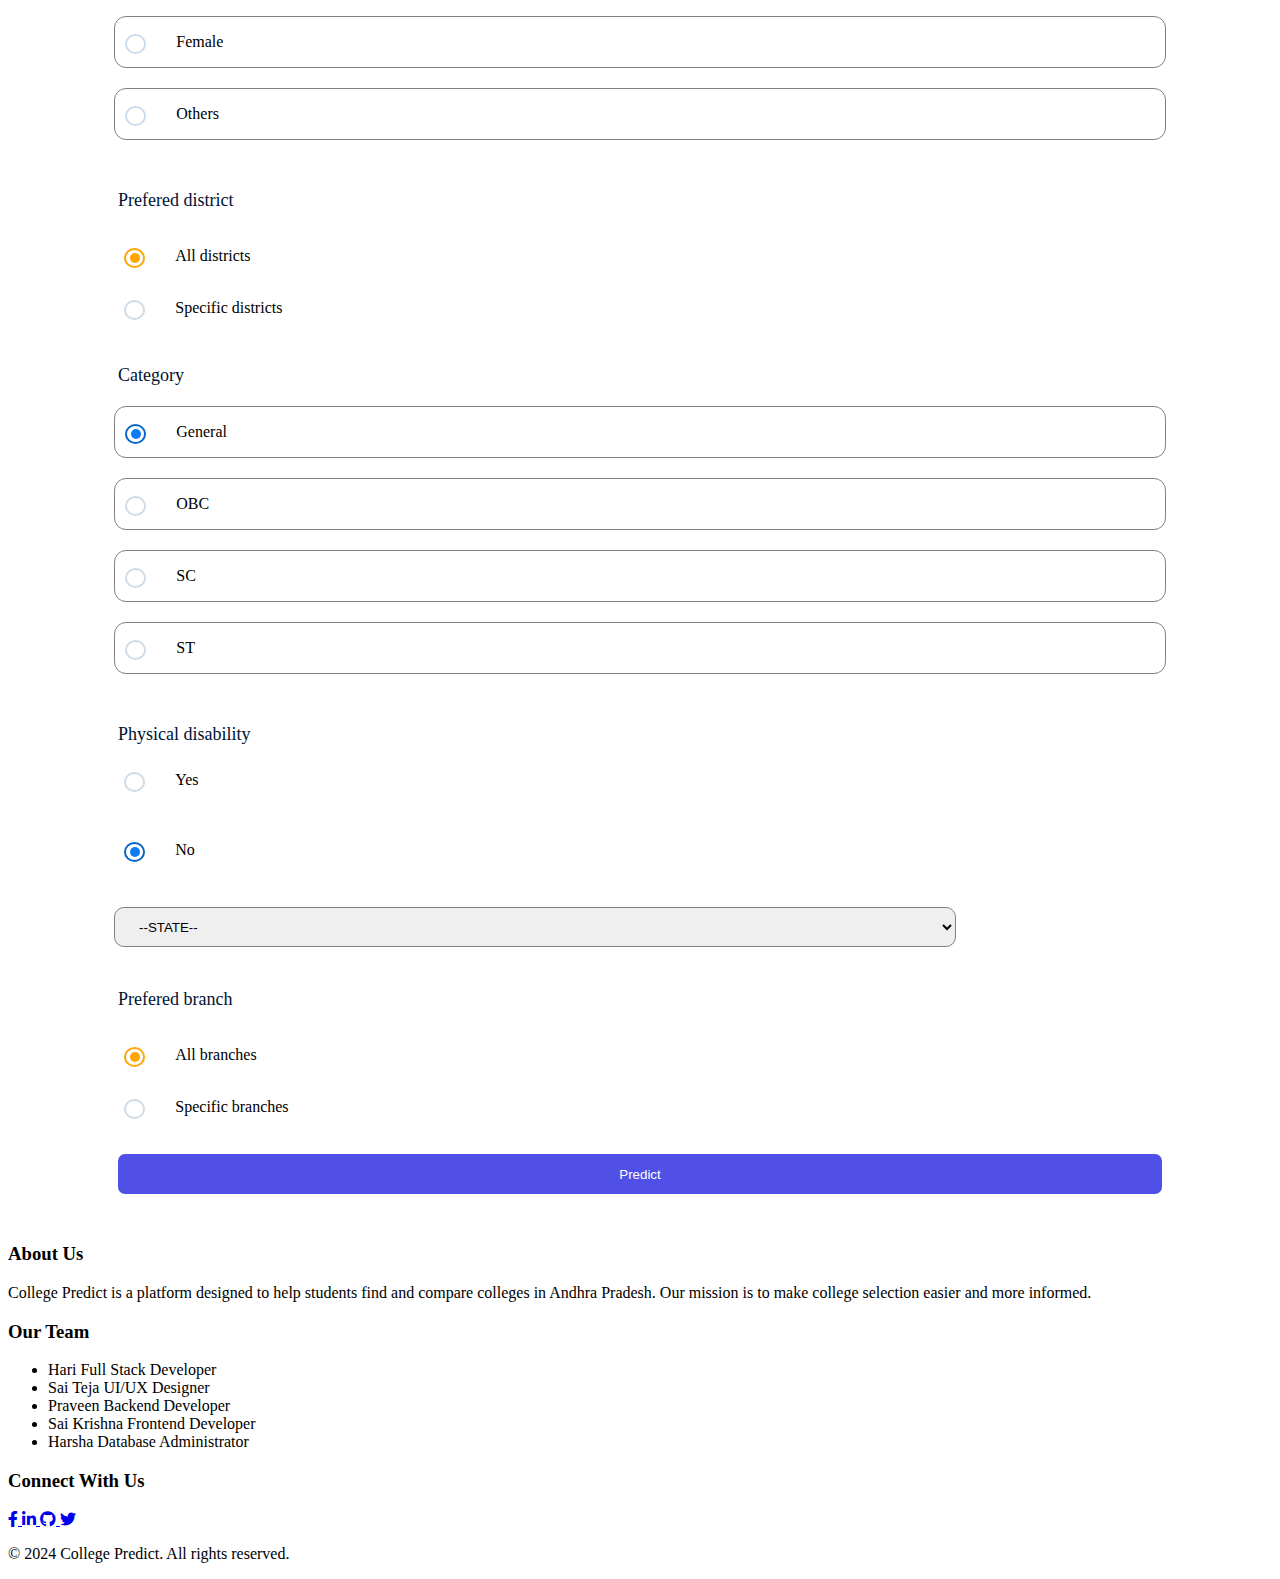
==== commit f7262e42: "Update index.html" ====
--- a/index.html
+++ b/index.html
@@ -1,10 +1,13 @@
 <!DOCTYPE html>
 <html>
   <head>
-    <title>Dost</title>
-
-    <link rel="stylesheet" href="styles/general.css">
-    <link rel="stylesheet" href="styles/header.css">
+    <meta name="viewport" content="width=device-width, initial-scale=1">
+    
+    <title>Predict</title>
+
+    <link rel="stylesheet" href="styles/shared/general.css">
+    <link rel="stylesheet" href="styles/shared/header.css">
+    <link rel="stylesheet" href="styles/shared/footer.css">
     <link rel="stylesheet" href="styles/options.css">
     <link rel="stylesheet" href="styles/responsiveness.css">
     <link rel="stylesheet" href="styles/top.css">
@@ -26,296 +29,7 @@
     <link href="https://fonts.googleapis.com/css2?family=Silkscreen:wght@400;700&display=swap" rel="stylesheet">
 
     <link rel="stylesheet" href="https://cdnjs.cloudflare.com/ajax/libs/font-awesome/6.0.0/css/all.min.css">
-    <style>
-        body {
-            margin: 0;
-            padding: 0;
-            min-height: 100vh;
-            overflow-x: hidden;
-            width: 100%;
-        }
-
-        .body1 {
-            width: 100%;
-            box-sizing: border-box;
-        }
-
-        .info {
-            width: 100%;
-            max-width: 1200px;
-            margin: 0 auto;
-        }
-
-        /* Footer Styles */
-        .footer {
-            background: #1a1a1a;
-            color: white;
-            padding: 30px 0 10px;
-            margin-top: 30px;
-            width: 100%;
-            position: relative;
-            overflow: hidden;
-            min-height: fit-content;
-            height: auto;
-        }
-
-        .footer::before {
-            content: '';
-            position: absolute;
-            top: 0;
-            left: 0;
-            width: 100%;
-            height: 2px;
-            background: linear-gradient(to right, transparent, #ffffff, transparent);
-        }
-
-        .footer-content {
-            max-width: 1400px;
-            margin: 0 auto;
-            padding: 0 20px;
-            display: flex;
-            flex-wrap: wrap;
-            justify-content: space-between;
-            gap: 30px;
-            height: auto;
-        }
-
-        .footer-section {
-            flex: 1;
-            min-width: 250px;
-            transform: translateY(0);
-            transition: transform 0.3s ease;
-            height: auto;
-            display: flex;
-            flex-direction: column;
-        }
-
-        .footer-section:hover {
-            transform: translateY(-5px);
-        }
-
-        .footer-title {
-            font-size: 1.2em;
-            margin-bottom: 15px;
-            color: #ffffff;
-            border-bottom: 1px solid rgba(255, 255, 255, 0.1);
-            padding-bottom: 8px;
-            position: relative;
-        }
-
-        .footer-title::after {
-            content: '';
-            position: absolute;
-            bottom: -1px;
-            left: 0;
-            width: 50px;
-            height: 2px;
-            background: #ffffff;
-            transition: width 0.3s ease;
-        }
-
-        .footer-section:hover .footer-title::after {
-            width: 100%;
-        }
-
-        .team-members {
-            list-style: none;
-            padding: 0;
-        }
-
-        .team-member {
-            margin-bottom: 12px;
-            display: flex;
-            align-items: center;
-            gap: 10px;
-            opacity: 0.9;
-            transition: opacity 0.3s ease;
-        }
-
-        .team-member:hover {
-            opacity: 1;
-        }
-
-        .member-role {
-            font-size: 0.85em;
-            color: #cccccc;
-            opacity: 0.8;
-            transition: opacity 0.3s ease;
-        }
-
-        .social-icons {
-            display: flex;
-            gap: 15px;
-            margin-top: 15px;
-        }
-
-        .social-icon {
-            color: white;
-            font-size: 18px;
-            transition: all 0.3s ease;
-            width: 35px;
-            height: 35px;
-            background: rgba(255, 255, 255, 0.1);
-            border-radius: 50%;
-            display: flex;
-            align-items: center;
-            justify-content: center;
-            text-decoration: none;
-            position: relative;
-            overflow: hidden;
-        }
-
-        .social-icon::before {
-            content: '';
-            position: absolute;
-            top: 100%;
-            left: 0;
-            width: 100%;
-            height: 100%;
-            background: #ffffff;
-            transition: transform 0.3s ease;
-        }
-
-        .social-icon:hover {
-            transform: translateY(-3px);
-            color: #1a1a1a;
-        }
-
-        .social-icon:hover::before {
-            transform: translateY(-100%);
-        }
-
-        .social-icon i {
-            position: relative;
-            z-index: 1;
-        }
-
-        .footer-bottom {
-            text-align: center;
-            margin-top: 25px;
-            padding-top: 15px;
-            border-top: 1px solid rgba(255, 255, 255, 0.1);
-            font-size: 0.85em;
-            color: #cccccc;
-        }
-
-        @media (max-width: 768px) {
-            .footer {
-                padding: 25px 0 20px;
-                margin-top: 20px;
-                height: auto;
-                min-height: fit-content;
-            }
-
-            .footer-content {
-                flex-direction: column;
-                gap: 25px;
-                padding: 0 20px;
-                height: auto;
-            }
-
-            .footer-section {
-                min-width: 100%;
-                margin-bottom: 20px;
-                padding: 0;
-                height: auto;
-            }
-
-            .footer-title {
-                font-size: 1.1em;
-                margin-bottom: 15px;
-                padding-bottom: 8px;
-            }
-
-            .footer-section p {
-                font-size: 0.9em;
-                line-height: 1.5;
-                margin-bottom: 12px;
-                max-width: 100%;
-            }
-
-            .team-members {
-                margin-top: 10px;
-                display: flex;
-                flex-direction: column;
-                gap: 15px;
-            }
-
-            .team-member {
-                margin-bottom: 0;
-                padding: 5px 0;
-            }
-
-            .member-role {
-                font-size: 0.85em;
-            }
-
-            .social-icons {
-                flex-wrap: wrap;
-                gap: 15px;
-                margin-top: 15px;
-                justify-content: flex-start;
-                padding: 5px 0;
-            }
-
-            .social-icon {
-                width: 35px;
-                height: 35px;
-                font-size: 16px;
-            }
-
-            .footer-bottom {
-                margin-top: 25px;
-                padding-top: 15px;
-                font-size: 0.85em;
-            }
-        }
-
-        /* Tablet View Specific Styles */
-        @media (min-width: 769px) and (max-width: 1024px) {
-            .footer {
-                padding: 30px 0 25px;
-                height: auto;
-                min-height: fit-content;
-            }
-
-            .footer-content {
-                display: grid;
-                grid-template-columns: repeat(2, 1fr);
-                gap: 30px;
-                padding: 0 25px;
-                height: auto;
-            }
-
-            .footer-section {
-                min-width: 0;
-                margin-bottom: 20px;
-                height: auto;
-            }
-
-            .footer-section:last-child {
-                grid-column: 1 / -1;
-                text-align: center;
-                margin-bottom: 0;
-            }
-
-            .team-members {
-                display: flex;
-                flex-direction: column;
-                gap: 5px;
-            }
-
-            .social-icons {
-                justify-content: center;
-                flex-wrap: wrap;
-                gap: 20px;
-            }
-
-            .footer-bottom {
-                margin-top: 30px;
-            }
-        }
-    </style>
+ 
 
   </head>
   <body>
@@ -395,7 +109,6 @@
                 class="radio-input"
                 name="gender"
                 value="female"
-                checked
               />
               <p class="gender-text">Female</p>
             </label>
@@ -406,7 +119,6 @@
                 class="radio-input"
                 name="gender"
                 value="others"
-                checked
               />
               <p class="gender-text">Others</p>
             </label>
@@ -431,7 +143,6 @@
                 class="radio-input"
                 name="district"
                 value="specific"
-                checked
                 onclick = "displayhtml();"
               />
               <p class="gender-text">Specific districts</p>
@@ -460,7 +171,6 @@
                 class="radio-input"
                 name="category"
                 value="obc"
-                checked
               />
               <p class="gender-text">OBC</p>
             </label>
@@ -471,7 +181,6 @@
                 class="radio-input"
                 name="category"
                 value="sc"
-                checked
               />
               <p class="gender-text">SC</p>
             </label>
@@ -481,7 +190,6 @@
                 class="radio-input"
                 name="category"
                 value="st"
-                checked
               />
               <p class="gender-text">ST</p>
             </label>
@@ -515,7 +223,7 @@
           <div class="select-state">
             <select name="state" required>
               <option value="" disabled selected>--STATE--</option>
-              <option value="andhra">Andhra pradesh</option>
+              <option value="Andhra Pradesh">Andhra pradesh</option>
               <option value="telengana">Telengana</option>
               <option value="kerala">Kerala</option>
               <option value="tamil">Tamil Nadu</option>
@@ -554,7 +262,6 @@
                 class="radio-input"
                 name="branch"
                 value="specific"
-                checked
                 onclick="displayhtml();"
               />
               <p class="gender-text gender-text-js">Specific branches</p>
@@ -631,86 +338,10 @@
         </div>
     </footer>
 
-    <script>
-
-      
-      /* for login/signup profile img */
-      /*
-      document.addEventListener("DOMContentLoaded", function () {
-        const savedImage = localStorage.getItem("profileImage");
-        const profileImg = document.getElementById("profile-img");
-
-        if (savedImage) {
-          profileImg.src = savedImage;
-        } else {
-          profileImg.src = "logos/person_24dp_5F6368_FILL0_wght400_GRAD0_opsz24.svg"; // Default SVG
-        }
-      });
-      */
-
-      /* adding new html if cilicked specific districts or branches */
-
-      function displayhtml() {
-        // For District selection
-        const districtContainer = document.querySelector(".displayed-district");
-        const specificDistrict = document.querySelector('input[name="district"][value="specific"]').checked;
-
-        if (specificDistrict) {
-            districtContainer.innerHTML = `
-                <div class="select-district">
-                    <select name="district-select" required>
-                        <option value="" disabled selected>--PREFERRED DISTRICT--</option>
-                        <option value="vizag">Vizag</option>
-                        <option value="guntur">Guntur</option>
-                        <option value="amaravathi">Amaravathi</option>
-                        <option value="srikakulam">Srikakulam</option>
-                        <option value="tirupathi">Tirupathi</option>
-                    </select>
-                </div>`;
-        } else {
-            districtContainer.innerHTML = ""; // Clear dropdown if "All Districts" is selected
-        }
-
-        // For Branch selection
-        const branchContainer = document.querySelector(".select-prefered-branch");
-        const specificBranch = document.querySelector('input[name="branch"][value="specific"]').checked;
-
-        if (specificBranch) {
-            branchContainer.innerHTML = `
-                <div class="select-branch">
-                    <select name="branch" required>
-                        <option value="" disabled selected>--PREFERRED BRANCH--</option>
-                        <option value="cse">CSE</option>
-                        <option value="csd">CSD</option>
-                        <option value="cai">CAI</option>
-                        <option value="mec">MEC</option>
-                        <option value="civil">CIVIL</option>
-                    </select>
-                </div>`;
-        } else {
-            branchContainer.innerHTML = ""; // Clear dropdown if "All Branches" is selected
-        }
-      };
-
-
-
-
-      /* for input */
-
-      document.querySelectorAll('.radio-input').forEach(input => {
-        input.addEventListener('change', (event) => {
-          console.log(`Selected gender: ${event.target.value}`);
-        });
-      });
-
-      function addhtml(){
-        const value=document.querySelector('.gender-text-js');
-        const innervalue=value.value;
-        if (innervalue === "Specific branches"){
-          console.log('found');
-        }
-      }
-
+    <script src="scripts/options.js"></script>
+    <script src="scripts/profile.js"></script>
+
+    <script> 
 
       /* form details */
 
@@ -797,77 +428,6 @@
       });
 
 
-       // Profile image handling
-       document.addEventListener("DOMContentLoaded", function () {
-            const savedImage = localStorage.getItem("profileImage");
-            const profileImg = document.getElementById("profile-img");
-            const profilePopup = document.getElementById("profilePopup");
-            let popupTimeout;
-
-            if (savedImage) {
-                profileImg.src = savedImage;
-            }
-
-            function startAutoHideTimer() {
-                if (popupTimeout) {
-                    clearTimeout(popupTimeout);
-                }
-                popupTimeout = setTimeout(() => {
-                    if (!document.querySelector(".profile-image-option.selected")) {
-                        profilePopup.style.display = "none";
-                    }
-                }, 3000);
-            }
-
-            // Show popup when clicking profile image
-            profileImg.addEventListener("click", function() {
-                profilePopup.style.display = "flex";
-                startAutoHideTimer(); // Start timer when popup is shown
-            });
-
-            // Handle profile image selection
-            const profileOptions = document.querySelectorAll(".profile-image-option");
-            profileOptions.forEach(option => {
-                option.addEventListener("click", function() {
-                    // Remove selected class from all options
-                    profileOptions.forEach(opt => opt.classList.remove("selected"));
-                    // Add selected class to clicked option
-                    this.classList.add("selected");
-                    // Update profile image
-                    profileImg.src = this.src;
-                    // Save to localStorage
-                    localStorage.setItem("profileImage", this.src);
-                    // Hide popup
-                    profilePopup.style.display = "none";
-                    // Clear any existing timeout
-                    if (popupTimeout) {
-                        clearTimeout(popupTimeout);
-                    }
-                });
-            });
-
-            // Close popup when clicking outside
-            profilePopup.addEventListener("click", function(e) {
-                if (e.target === profilePopup) {
-                    profilePopup.style.display = "none";
-                    if (popupTimeout) {
-                        clearTimeout(popupTimeout);
-                    }
-                }
-            });
-
-            // Handle mouse enter/leave for popup
-            profilePopup.addEventListener("mouseenter", function() {
-                if (popupTimeout) {
-                    clearTimeout(popupTimeout);
-                }
-            });
-
-            profilePopup.addEventListener("mouseleave", function() {
-                startAutoHideTimer();
-            });
-        });
-
     </script>
 
   </body>
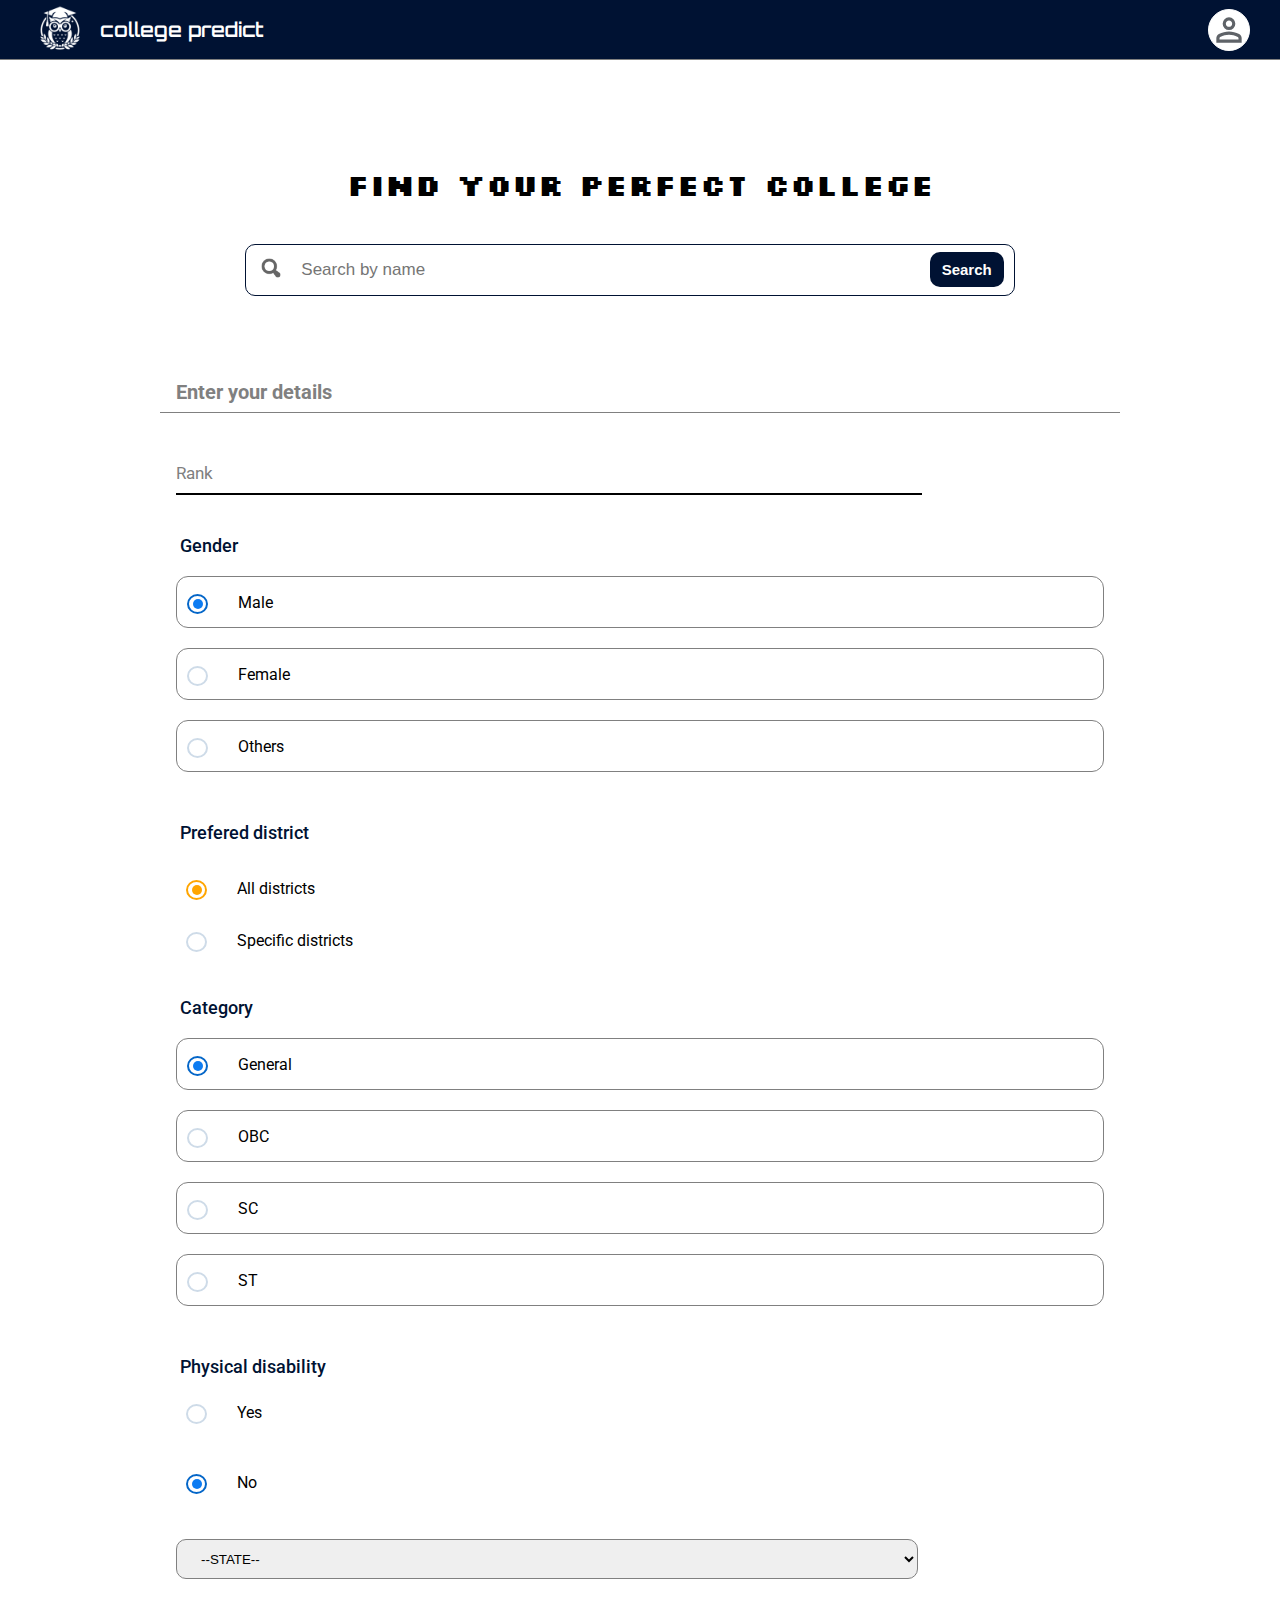
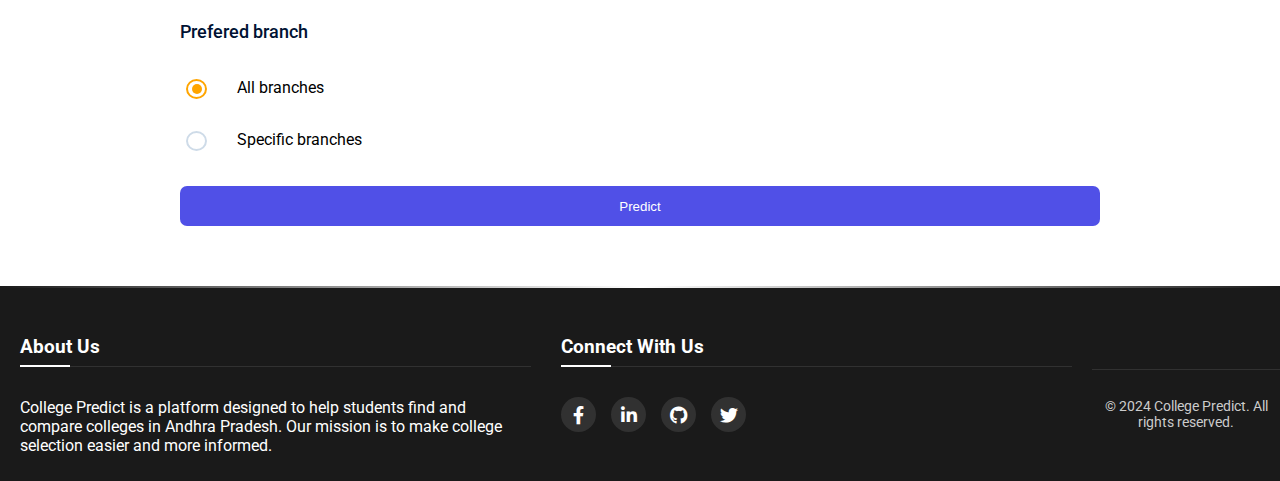
==== commit a55af6e4: "Update index.html" ====
--- a/index.html
+++ b/index.html
@@ -287,7 +287,7 @@
                 <h3 class="footer-title">About Us</h3>
                 <p>College Predict is a platform designed to help students find and compare colleges in Andhra Pradesh. Our mission is to make college selection easier and more informed.</p>
             </div>
-            
+            <!--
             <div class="footer-section">
                 <h3 class="footer-title">Our Team</h3>
                 <ul class="team-members">
@@ -313,7 +313,7 @@
                   </li>
                 </ul>
             </div>
-
+            -->
             <div class="footer-section">
                 <h3 class="footer-title">Connect With Us</h3>
                 <div class="social-icons">
--- a/styles/shared/general.css
+++ b/styles/shared/general.css
@@ -0,0 +1,38 @@
+body{
+  margin: 0;
+  height: 0;
+  font-family: 'Roboto',arial;
+  background-image: url('logos/logo_light.png') ;
+}
+
+p{
+  font-family: 'Roboto';
+}
+
+.body1{
+  display: flex;
+  justify-content: center;
+  padding-left: 100px;
+  padding-right: 100px;
+  padding-top: 20px;
+  transition: padding 0.35s ease-out;
+  
+}
+.info{
+  display: flex;
+  flex-direction: column;
+  width: 100%;
+  max-width: 960px;
+  /*
+  background-color: rgb(151, 157, 172);
+  */
+  padding-left: 50px;
+  padding-right: 50px;
+  border-radius: 9px;
+}
+h2{
+  text-align: center;
+}
+
+
+
--- a/styles/shared/header.css
+++ b/styles/shared/header.css
@@ -0,0 +1,229 @@
+.header{
+  height: 60px;
+  top: 0;
+  left: 0;
+  right: 0;
+  background-color: rgb(0, 18, 51);
+  border-bottom: 1px solid grey;
+  display: flex;
+  flex-direction: row;
+  align-items: center;
+  justify-content: space-between;
+  padding: 10px 10px;
+  z-index: 2;
+  position: sticky;
+  width: 100%;
+  box-sizing: border-box;
+}
+.left{
+  margin-left: 0px;
+  display: flex;
+  align-items: center;
+}
+.logo{
+  height: 100px;
+  filter: brightness(0) invert(1);
+  padding-top: 14px;
+}
+
+.right {
+  margin-right: 20px;
+  display: flex;
+  align-items: center;
+  justify-content: center;
+}
+
+.right img {
+  width: 40px; /* Ensure uniform size */
+  height: 40px; /* Ensure uniform size */
+  display: flex;
+  align-items: center;
+  justify-content: center;
+  padding: 1px;
+  background-color: white;
+  border-radius: 50%;
+  border: 1px solid white; /* 1px white border */
+  object-fit: cover; /* Ensures the image fills the circle without stretching */
+}
+.right img:hover{
+  cursor: pointer;
+}
+
+.title{
+  color: white;
+  font-family: 'Orbitron',arial;
+  font-size: 20px;
+  font-weight: 600;
+  margin-left: -10px;
+}
+
+/*
+.login-link {
+  margin-right: 10px;
+  color: white;
+  text-decoration: none;
+  font-size: 13px;
+  cursor: pointer;
+}
+.login-link:hover {
+  text-decoration: underline;
+}
+*/
+.login-link {
+  margin-top: 15px;
+  margin-right: 15px;
+  color: white;
+  text-decoration: none;
+  font-size: 13px;
+  cursor: pointer;
+  position: relative;
+  padding-bottom: 3px; /* Space for underline */
+}
+
+.login-link::after {
+  content: "";
+  position: absolute;
+  left: 0;
+  bottom: 0;
+  width: 100%;
+  height: 2px; /* Slightly thinner underline */
+  background-image: linear-gradient(to right, #ffc107, #ff9800); /* Lighter orange gradient */
+  transform: scaleX(0); /* Initially hidden */
+  transform-origin: left;
+  transition: transform 0.15s ease-in-out; /* Faster transition */
+}
+
+.login-link:hover::after {
+  transform: scaleX(1); /* Expands underline on hover */
+}
+
+
+
+
+.footer{
+  margin-top: 50px;
+  height: 200px;
+  left: 0;
+  right: 0;
+  bottom: 0;
+  background-color: rgb(38, 36, 36);
+  color: white;
+  display: flex;
+  justify-content: center;
+  align-items: center;
+}
+
+@media (max-width: 768px) {
+  .header {
+    padding: 10px 15px;
+  }
+  
+  .left {
+    margin-left: 0;
+  }
+  
+  .right {
+    margin-right: 0;
+  }
+
+  .title {
+    font-size: 18px;
+  }
+
+  .login-link {
+    margin-right: 10px;
+    font-size: 12px;
+  }
+
+  .logo {
+    height: 80px;
+  }
+}
+
+/* Profile Image and Popup Styles */
+#profile-img {
+    cursor: pointer;
+    transition: transform 0.3s ease;
+    width: 38px;
+    height: 38px;
+}
+
+#profile-img:hover {
+    transform: scale(1.025);
+}
+
+.profile-popup {
+    display: none;
+    position: fixed;
+    top: 0;
+    left: 0;
+    width: 100%;
+    height: 100%;
+    background: rgba(0, 0, 0, 0.5);
+    backdrop-filter: blur(5px);
+    z-index: 1000;
+    justify-content: center;
+    align-items: center;
+}
+
+.profile-popup-content {
+    background: white;
+    padding: 30px;
+    border-radius: 12px;
+    box-shadow: 0 4px 20px rgba(0, 0, 0, 0.2);
+    text-align: center;
+    max-width: 90%;
+    width: 400px;
+}
+
+.profile-popup h3 {
+    margin-bottom: 20px;
+    color: #333;
+    font-size: 1.2em;
+    font-weight: 500;
+}
+
+.profile-images {
+    display: flex;
+    gap: 20px;
+    justify-content: center;
+    margin-bottom: 20px;
+    flex-wrap: wrap;
+}
+
+.profile-image-option {
+    width: 100px;
+    height: 100px;
+    border-radius: 50%;
+    cursor: pointer;
+    transition: transform 0.3s ease, box-shadow 0.3s ease;
+    border: 3px solid transparent;
+    object-fit: cover;
+}
+
+.profile-image-option:hover {
+    transform: scale(1.1);
+    box-shadow: 0 4px 12px rgba(0, 0, 0, 0.15);
+}
+
+.profile-image-option.selected {
+    border-color: rgb(0, 89, 255);
+}
+
+/* Mobile Responsive Styles */
+@media (max-width: 768px) {
+    .profile-popup-content {
+        padding: 20px;
+        width: 90%;
+    }
+
+    .profile-images {
+        gap: 15px;
+    }
+
+    .profile-image-option {
+        width: 80px;
+        height: 80px;
+    }
+}
+
--- a/styles/shared/footer.css
+++ b/styles/shared/footer.css
@@ -0,0 +1,266 @@
+.footer {
+    background: #1a1a1a;
+    color: white;
+    padding: 30px 0 10px;
+    margin-top: 30px;
+    width: 100%;
+    position: relative;
+    overflow: hidden;
+    min-height: fit-content;
+    height: auto;
+    max-width: 100vw;
+    box-sizing: border-box;
+}
+
+.footer::before {
+    content: '';
+    position: absolute;
+    top: 0;
+    left: 0;
+    width: 100%;
+    height: 2px;
+    background: linear-gradient(to right, transparent, #ffffff, transparent);
+}
+
+.footer-content {
+    max-width: 1400px;
+    margin: 0 auto;
+    padding: 0 20px;
+    display: flex;
+    flex-wrap: wrap;
+    justify-content: space-between;
+    gap: 30px;
+    height: auto;
+    box-sizing: border-box;
+}
+
+.footer-section {
+    flex: 1;
+    min-width: 250px;
+    transform: translateY(0);
+    transition: transform 0.3s ease;
+    height: auto;
+    display: flex;
+    flex-direction: column;
+}
+
+.footer-section:hover {
+    transform: translateY(-5px);
+}
+
+.footer-title {
+    font-size: 1.2em;
+    margin-bottom: 15px;
+    color: #ffffff;
+    border-bottom: 1px solid rgba(255, 255, 255, 0.1);
+    padding-bottom: 8px;
+    position: relative;
+}
+
+.footer-title::after {
+    content: '';
+    position: absolute;
+    bottom: -1px;
+    left: 0;
+    width: 50px;
+    height: 2px;
+    background: #ffffff;
+    transition: width 0.3s ease;
+}
+
+.footer-section:hover .footer-title::after {
+    width: 100%;
+}
+
+.team-members {
+    list-style: none;
+    padding: 0;
+}
+
+.team-member {
+    margin-bottom: 12px;
+    display: flex;
+    align-items: center;
+    gap: 10px;
+    opacity: 0.9;
+    transition: opacity 0.3s ease;
+}
+
+.team-member:hover {
+    opacity: 1;
+}
+
+.member-role {
+    font-size: 0.85em;
+    color: #cccccc;
+    opacity: 0.8;
+    transition: opacity 0.3s ease;
+}
+
+.social-icons {
+    display: flex;
+    gap: 15px;
+    margin-top: 15px;
+}
+
+.social-icon {
+    color: white;
+    font-size: 18px;
+    transition: all 0.3s ease;
+    width: 35px;
+    height: 35px;
+    background: rgba(255, 255, 255, 0.1);
+    border-radius: 50%;
+    display: flex;
+    align-items: center;
+    justify-content: center;
+    text-decoration: none;
+    position: relative;
+    overflow: hidden;
+}
+
+.social-icon::before {
+    content: '';
+    position: absolute;
+    top: 100%;
+    left: 0;
+    width: 100%;
+    height: 100%;
+    background: #ffffff;
+    transition: transform 0.3s ease;
+}
+
+.social-icon:hover {
+    transform: translateY(-3px);
+    color: #1a1a1a;
+}
+
+.social-icon:hover::before {
+    transform: translateY(-100%);
+}
+
+.social-icon i {
+    position: relative;
+    z-index: 1;
+}
+
+.footer-bottom {
+    text-align: center;
+    margin-top: 25px;
+    padding-top: 15px;
+    border-top: 1px solid rgba(255, 255, 255, 0.1);
+    font-size: 0.85em;
+    color: #cccccc;
+}
+
+@media (max-width: 768px) {
+    .footer {
+        padding: 25px 0 20px;
+        margin-top: 20px;
+        height: auto;
+        min-height: fit-content;
+    }
+
+    .footer-content {
+        flex-direction: column;
+        gap: 25px;
+        padding: 0 15px;
+        height: auto;
+    }
+
+    .footer-section {
+        min-width: 100%;
+        margin-bottom: 20px;
+        padding: 0;
+        height: auto;
+    }
+
+    .footer-title {
+        font-size: 1.1em;
+        margin-bottom: 15px;
+        padding-bottom: 8px;
+    }
+
+    .footer-section p {
+        font-size: 0.9em;
+        line-height: 1.5;
+        margin-bottom: 12px;
+        max-width: 100%;
+    }
+
+    .team-members {
+        margin-top: 10px;
+        display: flex;
+        flex-direction: column;
+        gap: 15px;
+    }
+
+    .team-member {
+        margin-bottom: 0;
+        padding: 5px 0;
+    }
+
+    .social-icons {
+        flex-wrap: wrap;
+        gap: 15px;
+        margin-top: 15px;
+        justify-content: flex-start;
+        padding: 5px 0;
+    }
+
+    .social-icon {
+        width: 35px;
+        height: 35px;
+        font-size: 16px;
+    }
+
+    .footer-bottom {
+        margin-top: 25px;
+        padding-top: 15px;
+        font-size: 0.85em;
+    }
+}
+
+@media (min-width: 769px) and (max-width: 1024px) {
+    .footer {
+        padding: 30px 0 25px;
+        height: auto;
+        min-height: fit-content;
+    }
+
+    .footer-content {
+        display: grid;
+        grid-template-columns: repeat(2, 1fr);
+        gap: 30px;
+        padding: 0 25px;
+        height: auto;
+    }
+
+    .footer-section {
+        min-width: 0;
+        margin-bottom: 20px;
+        height: auto;
+    }
+
+    .footer-section:last-child {
+        grid-column: 1 / -1;
+        text-align: center;
+        margin-bottom: 0;
+    }
+
+    .team-members {
+        display: flex;
+        flex-direction: column;
+        gap: 15px;
+    }
+
+    .social-icons {
+        justify-content: center;
+        flex-wrap: wrap;
+        gap: 20px;
+    }
+
+    .footer-bottom {
+        margin-top: 30px;
+    }
+} --- a/styles/options.css
+++ b/styles/options.css
@@ -68,7 +68,8 @@
   display: block;
   transition: 0.2s;
   font-size: 17px;
-  color: black;
+  color: grey;
+  font-family: "Roboto",system-ui;
   pointer-events: none;
 }
 
--- a/styles/responsiveness.css
+++ b/styles/responsiveness.css
@@ -55,3 +55,13 @@
   
 }
 
+/* Mobile View (below 768px) */
+@media (max-width: 767px) {
+ .left{
+    margin-left: -10px;
+ }
+ #profile-img{
+    width: 35px;
+    height: 35px;
+ }
+}
